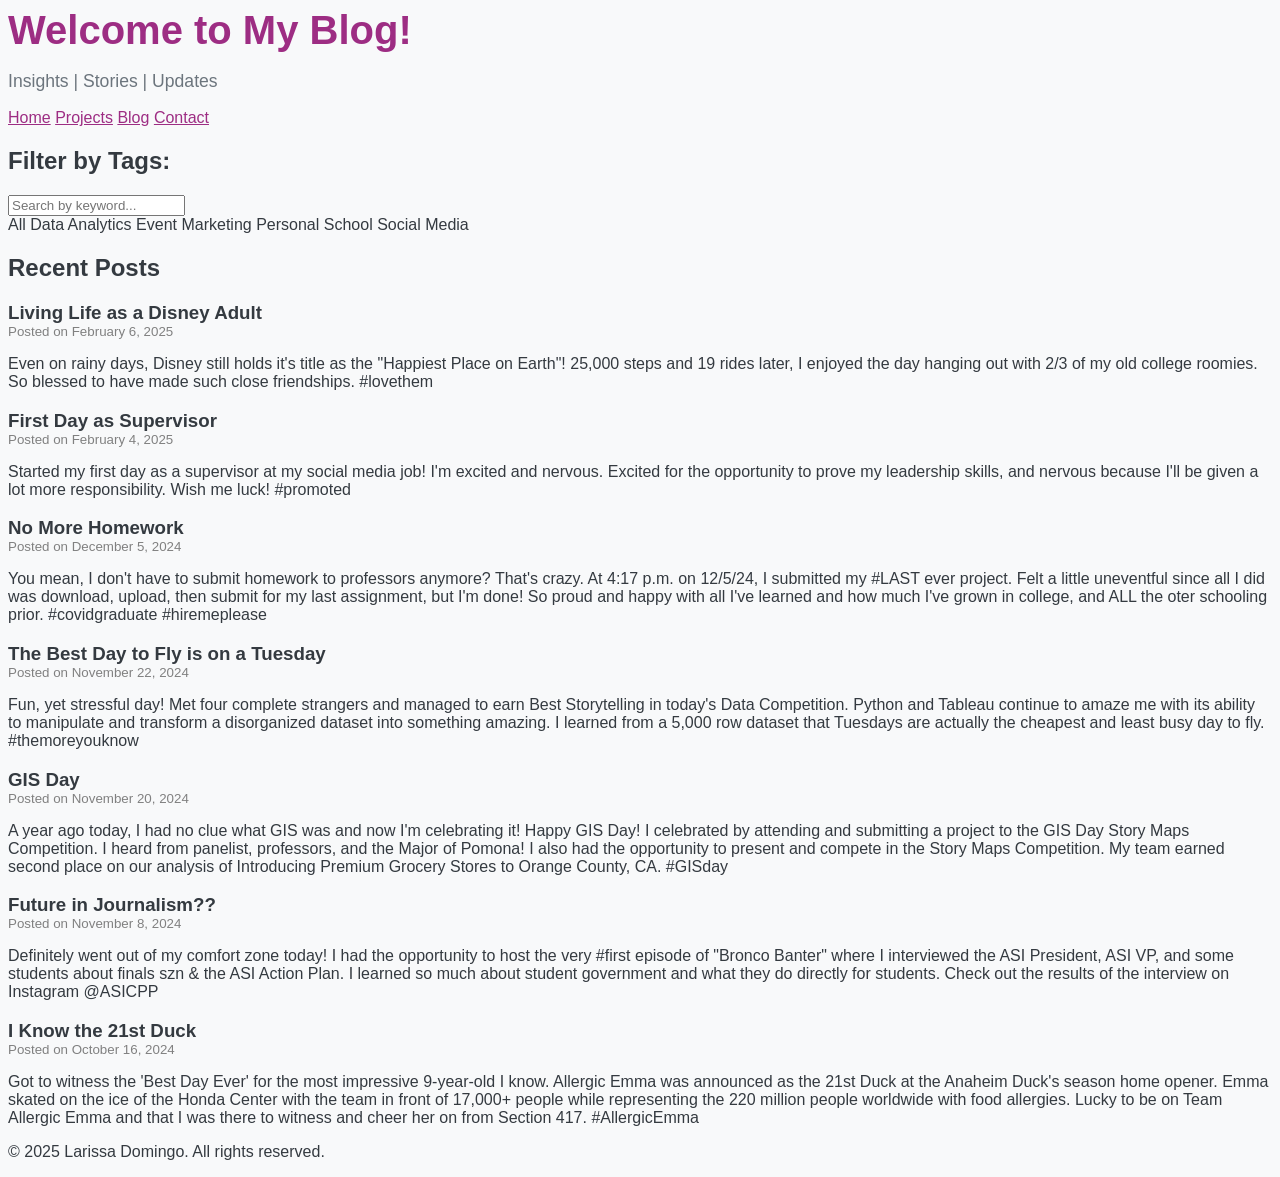
==== blog.html @ d2694ed8 "Create blog.html" ====
<!DOCTYPE html>
<html lang="en">
<head>
    <meta charset="UTF-8">
    <meta name="viewport" content="width=device-width, initial-scale=1.0">
    <title>Larissa Domingo's Blog</title>
    <link rel="stylesheet" href="styles.css">
    <script src="script.js"></script>
    <style>
        .highlight {
            background-color: #00acb57f;
        }
        #search {
            margin-bottom: 10px;
        }
    </style>
</head>
<body>
    <header>
        <h1>Welcome to My Blog!</h1>
        <p>Insights | Stories | Updates</p>
    </header>

    <nav>
        <a href="website.html">Home</a>
        <a href="website.html#projects">Projects</a>
        <a href="blog.html">Blog</a>
        <a href="website.html#contact">Contact</a>
    </nav>

    <section id="blog">
        <h2>Filter by Tags:</h2>
        <input type="text" id="search-input" onkeyup="searchPosts()" placeholder="Search by keyword...">
        <div class="tags">
            <span class="tag" onclick="showAllPosts()">All</span>
            <span class="tag" onclick="filterPosts('Data')">Data Analytics</span>
            <span class="tag" onclick="filterPosts('Event')">Event</span>
            <span class="tag" onclick="filterPosts('Marketing')">Marketing</span>
            <span class="tag" onclick="filterPosts('Personal')">Personal</span>
            <span class="tag" onclick="filterPosts('School')">School</span>
            <span class="tag" onclick="filterPosts('Social Media')">Social Media</span>
        </div>
        
        <h2 id="post-heading">Recent Posts</h2>

        <div class="post" data-tags="Personal">
            <h3 style="margin-bottom: 2px;">Living Life as a Disney Adult</h3>
            <small style="display: block; margin-top: -2px; color: gray;">Posted on February 6, 2025</small>
            <p>Even on rainy days, Disney still holds it's title as the "Happiest Place on Earth"! 25,000 steps and 19 rides later, I enjoyed the day hanging out with 2/3 of my old college roomies. So blessed to have made such close friendships. #lovethem</p>
        </div>

        <div class="post" data-tags="Marketing">
            <h3 style="margin-bottom: 2px;">First Day as Supervisor</h3>
            <small style="display: block; margin-top: -2px; color: gray;">Posted on February 4, 2025</small>
            <p>Started my first day as a supervisor at my social media job! I'm excited and nervous. Excited for the opportunity to prove my leadership skills, and nervous because I'll be given a lot more responsibility. Wish me luck! #promoted</p>
        </div>

        <div class="post" data-tags="Personal,School">
            <h3 style="margin-bottom: 2px;">No More Homework</h3>
            <small style="display: block; margin-top: -2px; color: gray;">Posted on December 5, 2024</small>
            <p>You mean, I don't have to submit homework to professors anymore? That's crazy. At 4:17 p.m. on 12/5/24, I submitted my #LAST ever project. Felt a little uneventful since all I did was download, upload, then submit for my last assignment, but I'm done! So proud and happy with all I've learned and how much I've grown in college, and ALL the oter schooling prior. #covidgraduate #hiremeplease</p>
        </div>

        <div class="post" data-tags="Data">
            <h3 style="margin-bottom: 2px;">The Best Day to Fly is on a Tuesday</h3>
            <small style="display: block; margin-top: -2px; color: gray;">Posted on November 22, 2024</small>
            <p>Fun, yet stressful day! Met four complete strangers and managed to earn Best Storytelling in today's Data Competition. Python and Tableau continue to amaze me with its ability to manipulate and transform a disorganized dataset into something amazing. I learned from a 5,000 row dataset that Tuesdays are actually the cheapest and least busy day to fly. #themoreyouknow</p>
        </div>

        <div class="post" data-tags="Data">
            <h3 style="margin-bottom: 2px;">GIS Day</h3>
            <small style="display: block; margin-top: -2px; color: gray;">Posted on November 20, 2024</small>
            <p>A year ago today, I had no clue what GIS was and now I'm celebrating it! Happy GIS Day! I celebrated by attending and submitting a project to the GIS Day Story Maps Competition. I heard from panelist, professors, and the Major of Pomona! I also had the opportunity to present and compete in the Story Maps Competition. My team earned second place on our analysis of Introducing Premium Grocery Stores to Orange County, CA. #GISday</p>
        </div>

        <div class="post" data-tags="Marketing,Social Media">
            <h3 style="margin-bottom: 2px;">Future in Journalism??</h3>
            <small style="display: block; margin-top: -2px; color: gray;">Posted on November 8, 2024</small>
            <p>Definitely went out of my comfort zone today! I had the opportunity to host the very #first episode of "Bronco Banter" where I interviewed the ASI President, ASI VP, and some students about finals szn & the ASI Action Plan. I learned so much about student government and what they do directly for students. Check out the results of the interview on Instagram @ASICPP</p>
        </div>

        <div class="post" data-tags="Event,Personal">
            <h3 style="margin-bottom: 2px;">I Know the 21st Duck</h3>
            <small style="display: block; margin-top: -2px; color: gray;">Posted on October 16, 2024</small>
            <p>Got to witness the 'Best Day Ever' for the most impressive 9-year-old I know. Allergic Emma was announced as the 21st Duck at the Anaheim Duck's season home opener. Emma skated on the ice of the Honda Center with the team in front of 17,000+ people while representing the 220 million people worldwide with food allergies. Lucky to be on Team Allergic Emma and that I was there to witness and cheer her on from Section 417. #AllergicEmma</p>
        </div>
<!--
        <div class="post" data-tags="School,Personal">
            <h3 style="margin-bottom: 2px;">A Decision That Could Affect the Rest of my Life</h3>
            <small style="display: block; margin-top: -2px; color: gray;">Posted on January 11, 2023</small>
            <p>From Undeclared. To Marketing. To CIS. I am offically double majoring in Marketing AND Computer Information Systems. </p>
        </div>
-->
    </section>

<!--
    <div id="pagination">
        <button id="prev-btn">← Previous</button>
        <button id="next-btn">Next →</button>
    </div>   
-->  

    <footer>
        <p>&copy; 2025 Larissa Domingo. All rights reserved.</p>
    </footer>
</body>
</html>
---- styles.css ----
body {
    font-family: 'Helvetica Neue', Helvetica, Arial, sans-serif;
    background-color: #f8f9fa;
    color: #343a40;
}

header {
    margin-bottom: 1rem;
}

header .profile-img {
    width: 150px;
    height: 150px;
    object-fit: cover;
    border: 4px solid #9d2d83;
}

header h1 {
    font-size: 2.5rem;
    margin: 0;
    color: #9d2d83;
    animation: fadeIn 1s ease-in-out;
}

header p {
    font-size: 1.1rem;
    color: #6c757d;
}

.nav-tabs .nav-link.active {
    background-color: #9d2d83;
    color: #fff;
    border-top-left-radius: 15px;
    border-top-right-radius: 15px;
}

.nav-tabs .nav-link {
    color: #9d2d83;
    border-top-left-radius: 15px;
    border-top-right-radius: 15px;
}

.tab-content {
    border-bottom-left-radius: 15px;
    border-bottom-right-radius: 15px;
}

.tab-content h2 {
    font-size: 1.75rem;
    border-bottom: 2px solid #9d2d83;
    padding-bottom: 0.5rem;
    margin-top: 0;
    color: #9d2d83;
}

.tab-content ul {
    list-style: none;
    padding-left: 0;
}

.tab-content ul li {
    margin: 1rem 0;
}

.tab-content ul li h3 {
    font-size: 1.25rem;
    margin: 0;
    color: #9d2d83;
}

.tab-content ul li p {
    margin: 0.25rem 0;
    color: #343a40;
}


a {
    color: #9d2d83;
}

a:hover {
    color: #b4237f;
}

@media (max-width: 768px) {
    header h1 {
        font-size: 2rem;
    }
    
    header p {
        font-size: 1rem;
    }
}

.profile-img {
    border: 5px solid #fff;
    box-shadow: 0 0 20px rgba(0, 0, 0, 0.3);
    transition: transform 0.3s ease-in-out;
}

.profile-img:hover {
    transform: scale(1.05);
}

.tab-pane {
    animation: fadeInUp 1s ease forwards;
    opacity: 0;
}

@keyframes fadeInUp {
    0% {
        opacity: 0;
        transform: translateY(20px);
    }
    100% {
        opacity: 1;
        transform: translateY(0);
    }
}
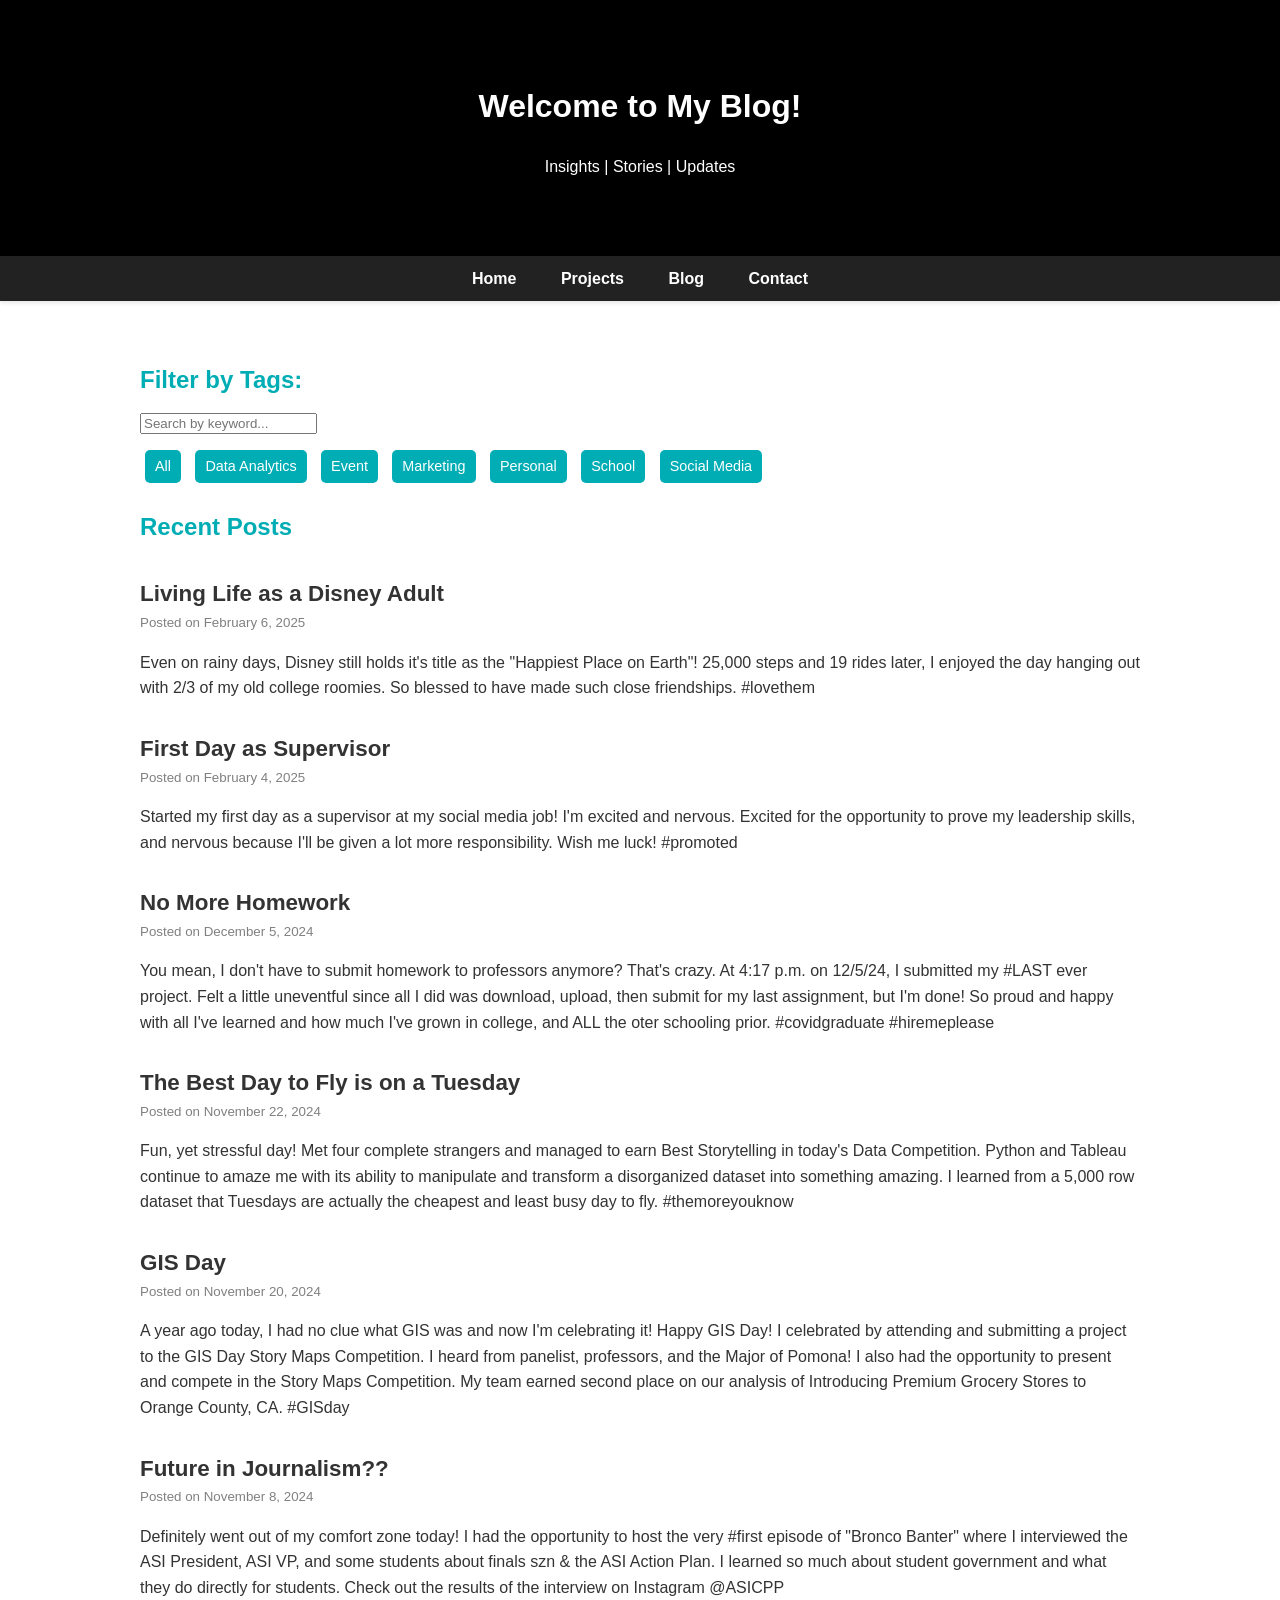
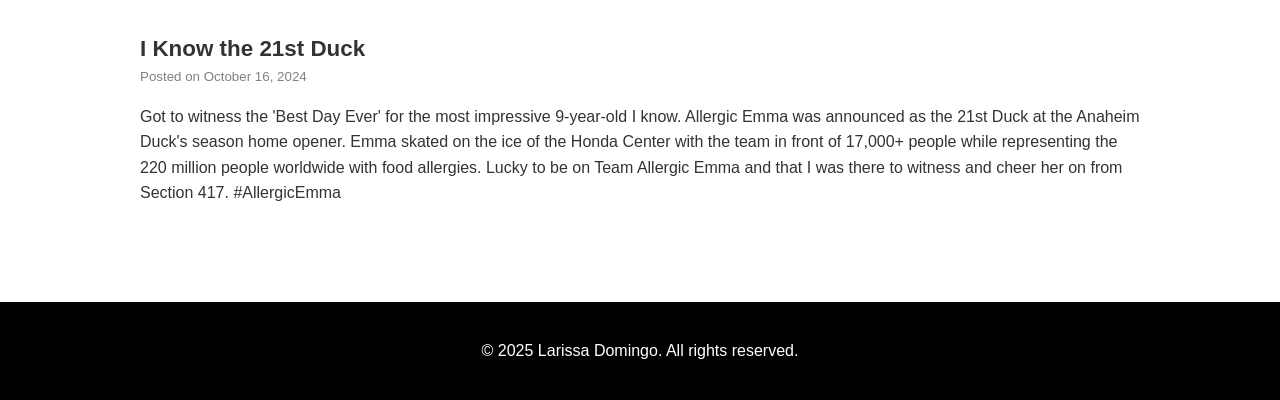
==== commit c4ff1a59: "Update blog.html" ====
--- a/blog.html
+++ b/blog.html
@@ -22,10 +22,10 @@
     </header>
 
     <nav>
-        <a href="website.html">Home</a>
-        <a href="website.html#projects">Projects</a>
+        <a href="index.html">Home</a>
+        <a href="index.html#projects">Projects</a>
         <a href="blog.html">Blog</a>
-        <a href="website.html#contact">Contact</a>
+        <a href="index.html#contact">Contact</a>
     </nav>
 
     <section id="blog">
--- a/styles.css
+++ b/styles.css
@@ -1,119 +1,239 @@
+/* General body and structure */
+html {
+    scroll-behavior: smooth;
+}
+
 body {
-    font-family: 'Helvetica Neue', Helvetica, Arial, sans-serif;
-    background-color: #f8f9fa;
-    color: #343a40;
+    font-family: 'Segoe UI', Tahoma, Geneva, Verdana, sans-serif;
+    margin: 0;
+    padding: 0;
+    background-color: #fff;
+    color: #333;
+    line-height: 1.6;
 }
 
 header {
-    margin-bottom: 1rem;
-}
-
-header .profile-img {
-    width: 150px;
-    height: 150px;
-    object-fit: cover;
-    border: 4px solid #9d2d83;
-}
-
-header h1 {
-    font-size: 2.5rem;
-    margin: 0;
-    color: #9d2d83;
-    animation: fadeIn 1s ease-in-out;
-}
-
-header p {
-    font-size: 1.1rem;
-    color: #6c757d;
-}
-
-.nav-tabs .nav-link.active {
-    background-color: #9d2d83;
-    color: #fff;
-    border-top-left-radius: 15px;
-    border-top-right-radius: 15px;
-}
-
-.nav-tabs .nav-link {
-    color: #9d2d83;
-    border-top-left-radius: 15px;
-    border-top-right-radius: 15px;
-}
-
-.tab-content {
-    border-bottom-left-radius: 15px;
-    border-bottom-right-radius: 15px;
-}
-
-.tab-content h2 {
-    font-size: 1.75rem;
-    border-bottom: 2px solid #9d2d83;
-    padding-bottom: 0.5rem;
-    margin-top: 0;
-    color: #9d2d83;
-}
-
-.tab-content ul {
-    list-style: none;
-    padding-left: 0;
-}
-
-.tab-content ul li {
-    margin: 1rem 0;
-}
-
-.tab-content ul li h3 {
-    font-size: 1.25rem;
-    margin: 0;
-    color: #9d2d83;
-}
-
-.tab-content ul li p {
-    margin: 0.25rem 0;
-    color: #343a40;
-}
-
+    background: #000;
+    color: #fff;
+    padding: 60px 20px;
+    text-align: center;
+}
+
+nav {
+    position: sticky;
+    top: 0;
+    background: #222;
+    padding: 10px 0;
+    text-align: center;
+    box-shadow: 0 2px 4px rgba(0,0,0,0.1);
+    z-index: 1000;
+}
+
+nav a {
+    color: #fff;
+    margin: 0 20px;
+    text-decoration: none;
+    font-weight: bold;
+    transition: color 0.3s ease;
+    pointer-events: auto;
+}
+
+nav a:hover {
+    color: #00adb5;
+}
+
+section {
+    padding: 40px 20px;
+    max-width: 1000px;
+    margin: auto;
+}
+
+.project {
+    background: #f9f9f9;
+    padding: 20px;
+    margin-bottom: 20px;
+    border-radius: 12px;
+    box-shadow: 0 4px 8px rgba(0,0,0,0.1);
+    transition: transform 0.3s ease;
+    cursor: pointer;
+    display: flex;
+    justify-content: space-between;
+    align-items: flex-start;
+    border: 1px solid #ccc;
+    padding: 15px;
+    background-color: #fff;
+    max-width: 800px;
+    margin: 20px auto;
+    box-shadow: 0 2px 8px rgba(0, 0, 0, 0.1);
+    flex-wrap: wrap; /* Ensure images and content wrap correctly */
+}
+
+.project:hover {
+    transform: translateY(-5px);
+}
+
+h2 {
+    color: #00adb5;
+    margin-bottom: 10px;
+}
+
+footer {
+    background: #000;
+    color: #fff;
+    text-align: center;
+    padding: 20px;
+    margin-top: 40px;
+}
 
 a {
-    color: #9d2d83;
+    color: #00adb5;
+    text-decoration: none;
 }
 
 a:hover {
-    color: #b4237f;
-}
-
-@media (max-width: 768px) {
-    header h1 {
-        font-size: 2rem;
+    text-decoration: underline;
+}
+
+/* Tag buttons styling */
+.tag-buttons {
+    text-align: center;
+    margin-bottom: 20px;
+}
+
+.tag-buttons button {
+    background: #00adb5;
+    color: #fff;
+    border: none;
+    padding: 12px 24px; /* Adjust button padding for better spacing */
+    margin: 8px; /* Space between buttons */
+    cursor: pointer;
+    font-weight: bold;
+    border-radius: 8px;
+    transition: background-color 0.3s ease, transform 0.2s ease;
+}
+
+.tag-buttons button:hover {
+    background: #007d7f;
+    transform: translateY(-2px); /* Slight hover effect for better interaction */
+}
+
+.tag-buttons button:active {
+    transform: translateY(1px); /* Button press effect */
+}
+
+/* Default display of all projects */
+.project {
+    display: block;
+}
+
+/* Filter visibility based on tag button clicks (JS should toggle these classes) */
+.project[data-category*="marketing"] {
+    display: none;
+}
+
+.project[data-category*="data"] {
+    display: none;
+}
+
+/* Responsive Media Queries */
+@media (max-width: 600px) {
+    nav a {
+        display: block;
+        margin: 10px 0;
     }
-    
-    header p {
-        font-size: 1rem;
+
+    .tag-buttons button {
+        padding: 10px 20px; /* Adjust button size for smaller screens */
     }
 }
 
-.profile-img {
-    border: 5px solid #fff;
-    box-shadow: 0 0 20px rgba(0, 0, 0, 0.3);
-    transition: transform 0.3s ease-in-out;
-}
-
-.profile-img:hover {
+/* skills */
+.skills-category {
+    margin-bottom: 20px;
+    background-color: #f9f9f9;
+    padding: 15px;
+    border-radius: 8px;
+    box-shadow: 0 2px 6px rgba(0, 0, 0, 0.1);
+}
+
+.skills-category p {
+    font-size: 1.1em;
+    margin: 10px 0;
+}
+
+.skills-category p strong {
+    color: #333;
+}
+
+h3 {
+    margin-top: 30px;
+    font-size: 1.4em;
+    color: #333;
+}
+
+/* Slideshow Container */
+.slideshow-container {
+    width: 100%;
+    max-width: 600px; /* Limit the size of the slideshow */
+    margin: 0 auto; /* Center the slideshow */
+    position: relative;
+    text-align: center; /* Center the content inside the container */
+}
+
+/* Slides */
+.mySlides {
+    display: none;
+    width: 100%; /* Make slides take the full width of the container */
+    height: 150px; /* Fixed height for each slide */
+    margin: 0 auto;
+    position: relative; /* Ensure images are properly aligned within each slide */
+}
+
+/* Image styling */
+.mySlides img {
+    width: 100%; /* Scale the image to fit the container's width */
+    height: auto; /* Keep the aspect ratio intact */
+    max-height: 150px; /* Ensure the image does not exceed the height of the container */
+    object-fit: cover; /* Ensure the image covers the container's area without stretching */
+    border-radius: 8px; /* Optional: Add rounded corners */
+    margin: 0 auto; /* Center the image horizontally */
+}
+
+/* Blog tags */
+.tags { margin-top: 10px; }
+        .tag { display: inline-block; background: #00adb5; color: #fff; padding: 5px 10px; border-radius: 5px; margin: 5px; cursor: pointer; font-size: 0.9em; }
+        .tag:hover { background: #007a87; }
+
+
+.highlight {
+        background-color: gray; }
+
+/* Blog Page Turn */
+#pagination {
+    display: flex;
+    justify-content: center;
+    gap: 10px;
+    margin-top: 20px;
+}
+
+#pagination button {
+    background-color: #00acb5;
+    color: white;
+    border: none;
+    padding: 10px 20px;
+    font-size: 16px;
+    font-weight: bold;
+    border-radius: 5px;
+    cursor: pointer;
+    transition: background 0.3s ease, transform 0.2s ease;
+    box-shadow: 2px 2px 5px rgba(0, 0, 0, 0.2);
+}
+
+#pagination button:hover {
+    background-color: #008a90;
     transform: scale(1.05);
 }
 
-.tab-pane {
-    animation: fadeInUp 1s ease forwards;
-    opacity: 0;
-}
-
-@keyframes fadeInUp {
-    0% {
-        opacity: 0;
-        transform: translateY(20px);
-    }
-    100% {
-        opacity: 1;
-        transform: translateY(0);
-    }
-}+#pagination button:active {
+    transform: scale(0.95);
+}
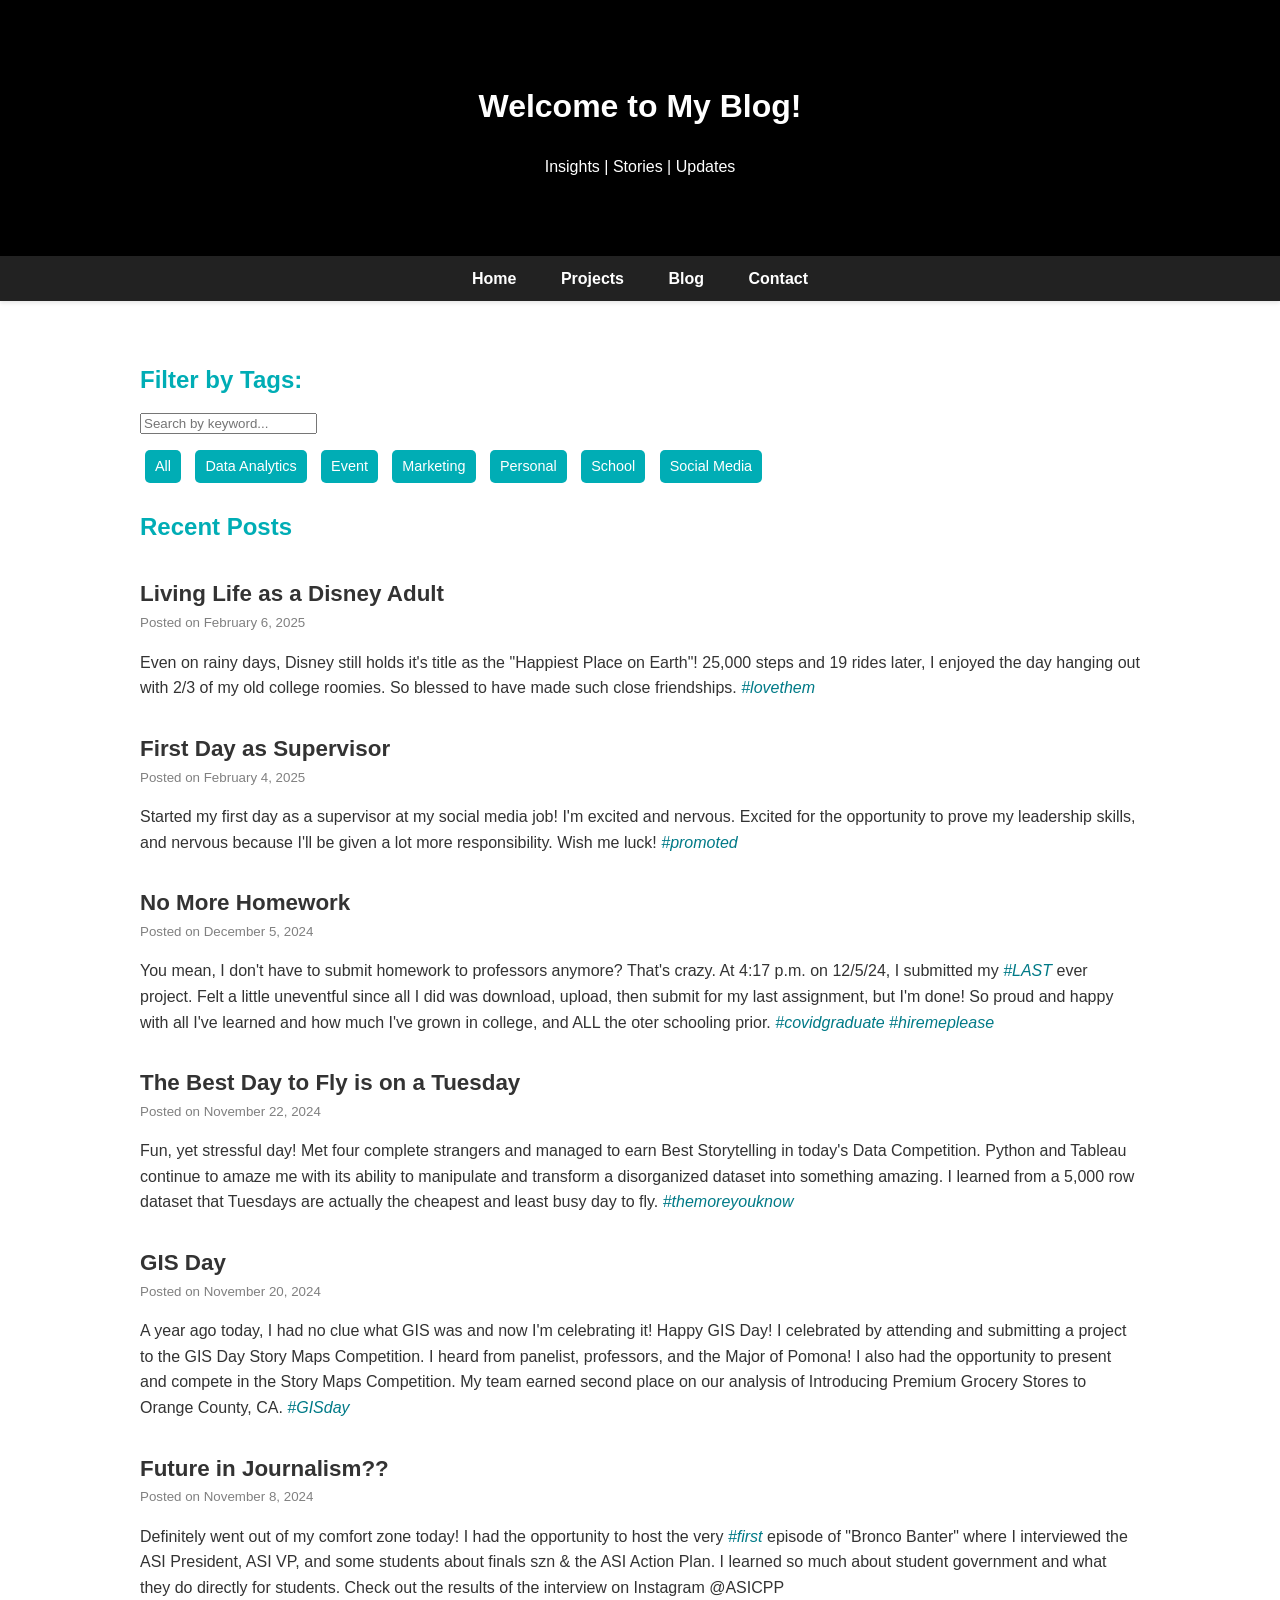
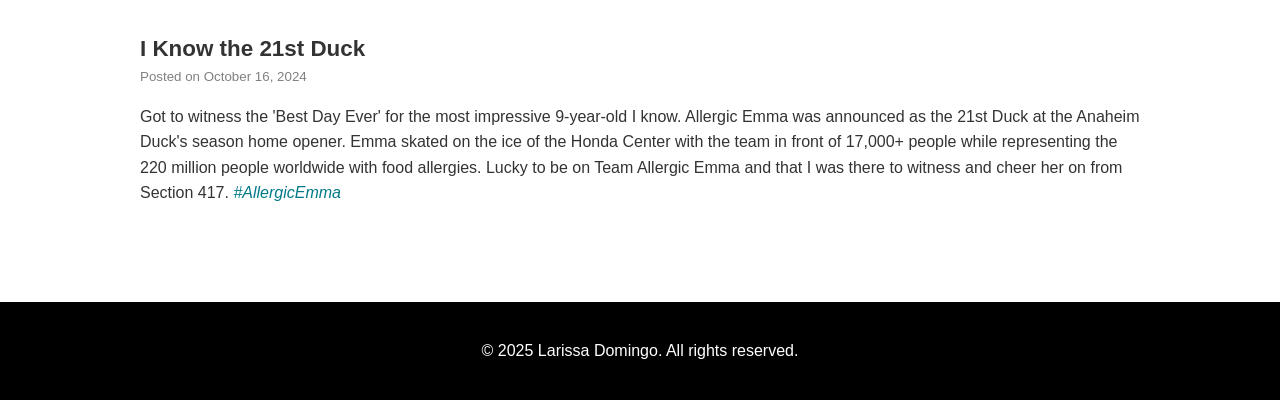
==== commit 562db3f6: "Update blog.html" ====
--- a/blog.html
+++ b/blog.html
@@ -12,6 +12,12 @@
         }
         #search {
             margin-bottom: 10px;
+        }
+
+        /* CSS for hashtag styling */
+        .hashtag {
+            color: #007a87; /* Choose the color you want */
+            font-style: italic;
         }
     </style>
 </head>
@@ -103,5 +109,22 @@
     <footer>
         <p>&copy; 2025 Larissa Domingo. All rights reserved.</p>
     </footer>
+
+    <script>
+        // JavaScript to target and color hashtags
+        function highlightHashtags() {
+            const posts = document.querySelectorAll('.post p'); // Target all paragraphs within posts
+
+            posts.forEach(post => {
+                // Replace hashtags with a span and add the 'hashtag' class
+                post.innerHTML = post.innerHTML.replace(/#\w+/g, (match) => {
+                    return `<span class="hashtag">${match}</span>`; // Wrap hashtags with <span> and apply the 'hashtag' class
+                });
+            });
+        }
+
+        // Call the function to apply the changes
+        highlightHashtags();
+    </script>
 </body>
 </html>
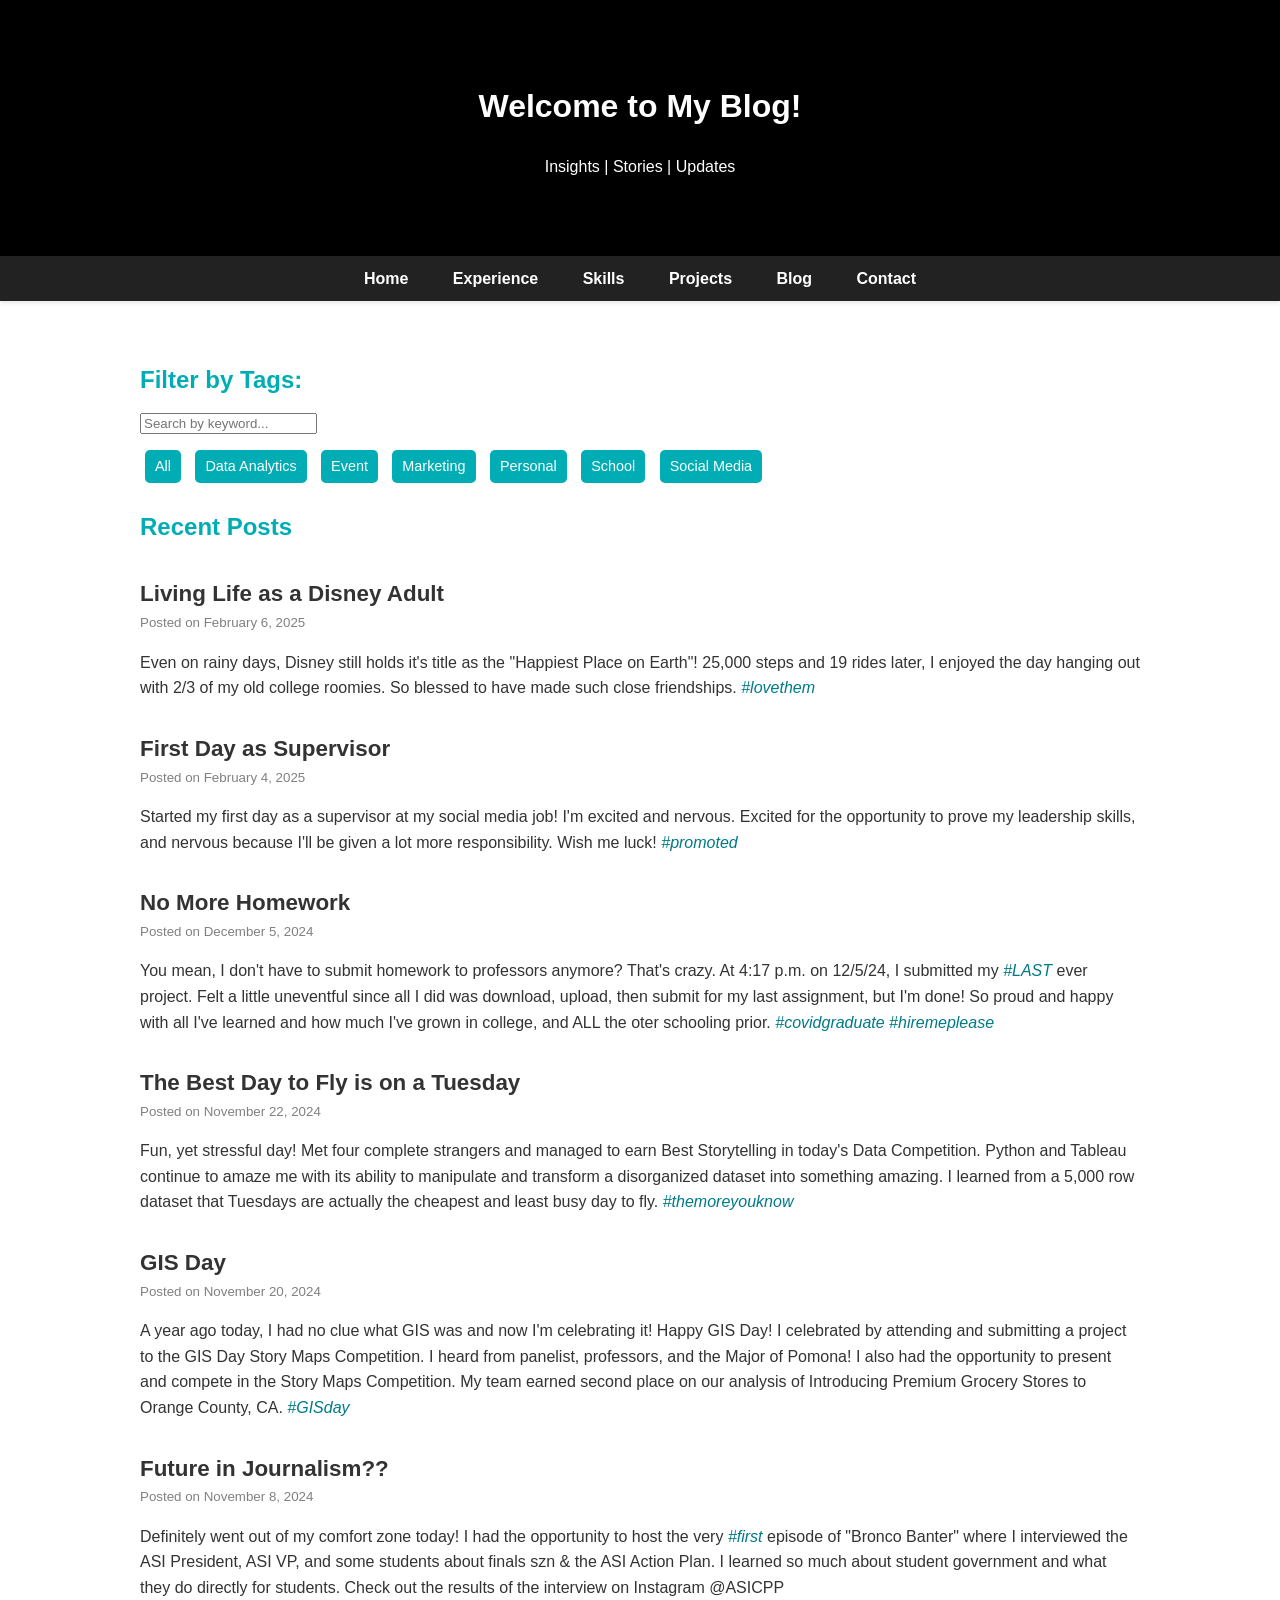
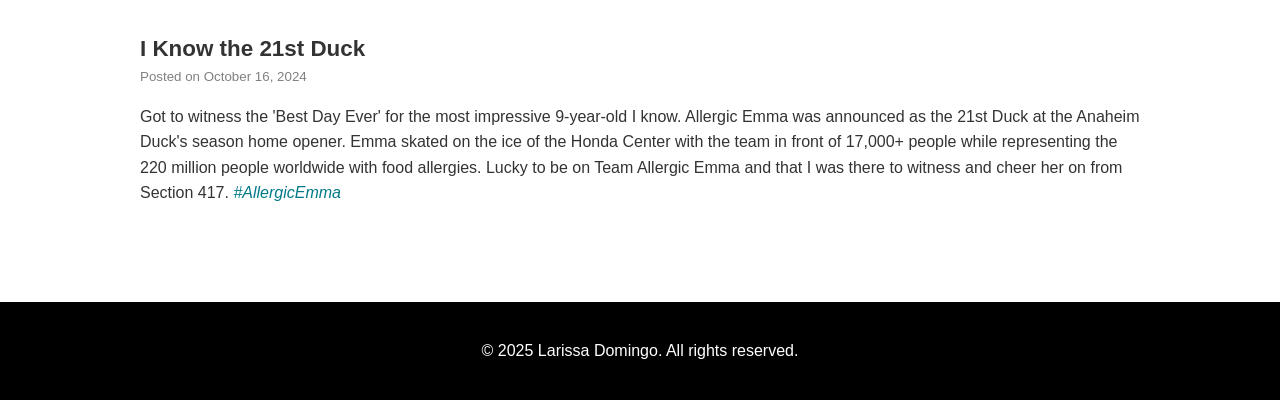
==== commit c9cc91b1: "Update blog.html" ====
--- a/blog.html
+++ b/blog.html
@@ -29,6 +29,8 @@
 
     <nav>
         <a href="index.html">Home</a>
+        <a href="index.html#experience">Experience</a>
+        <a href="index.html#skills">Skills</a>
         <a href="index.html#projects">Projects</a>
         <a href="blog.html">Blog</a>
         <a href="index.html#contact">Contact</a>
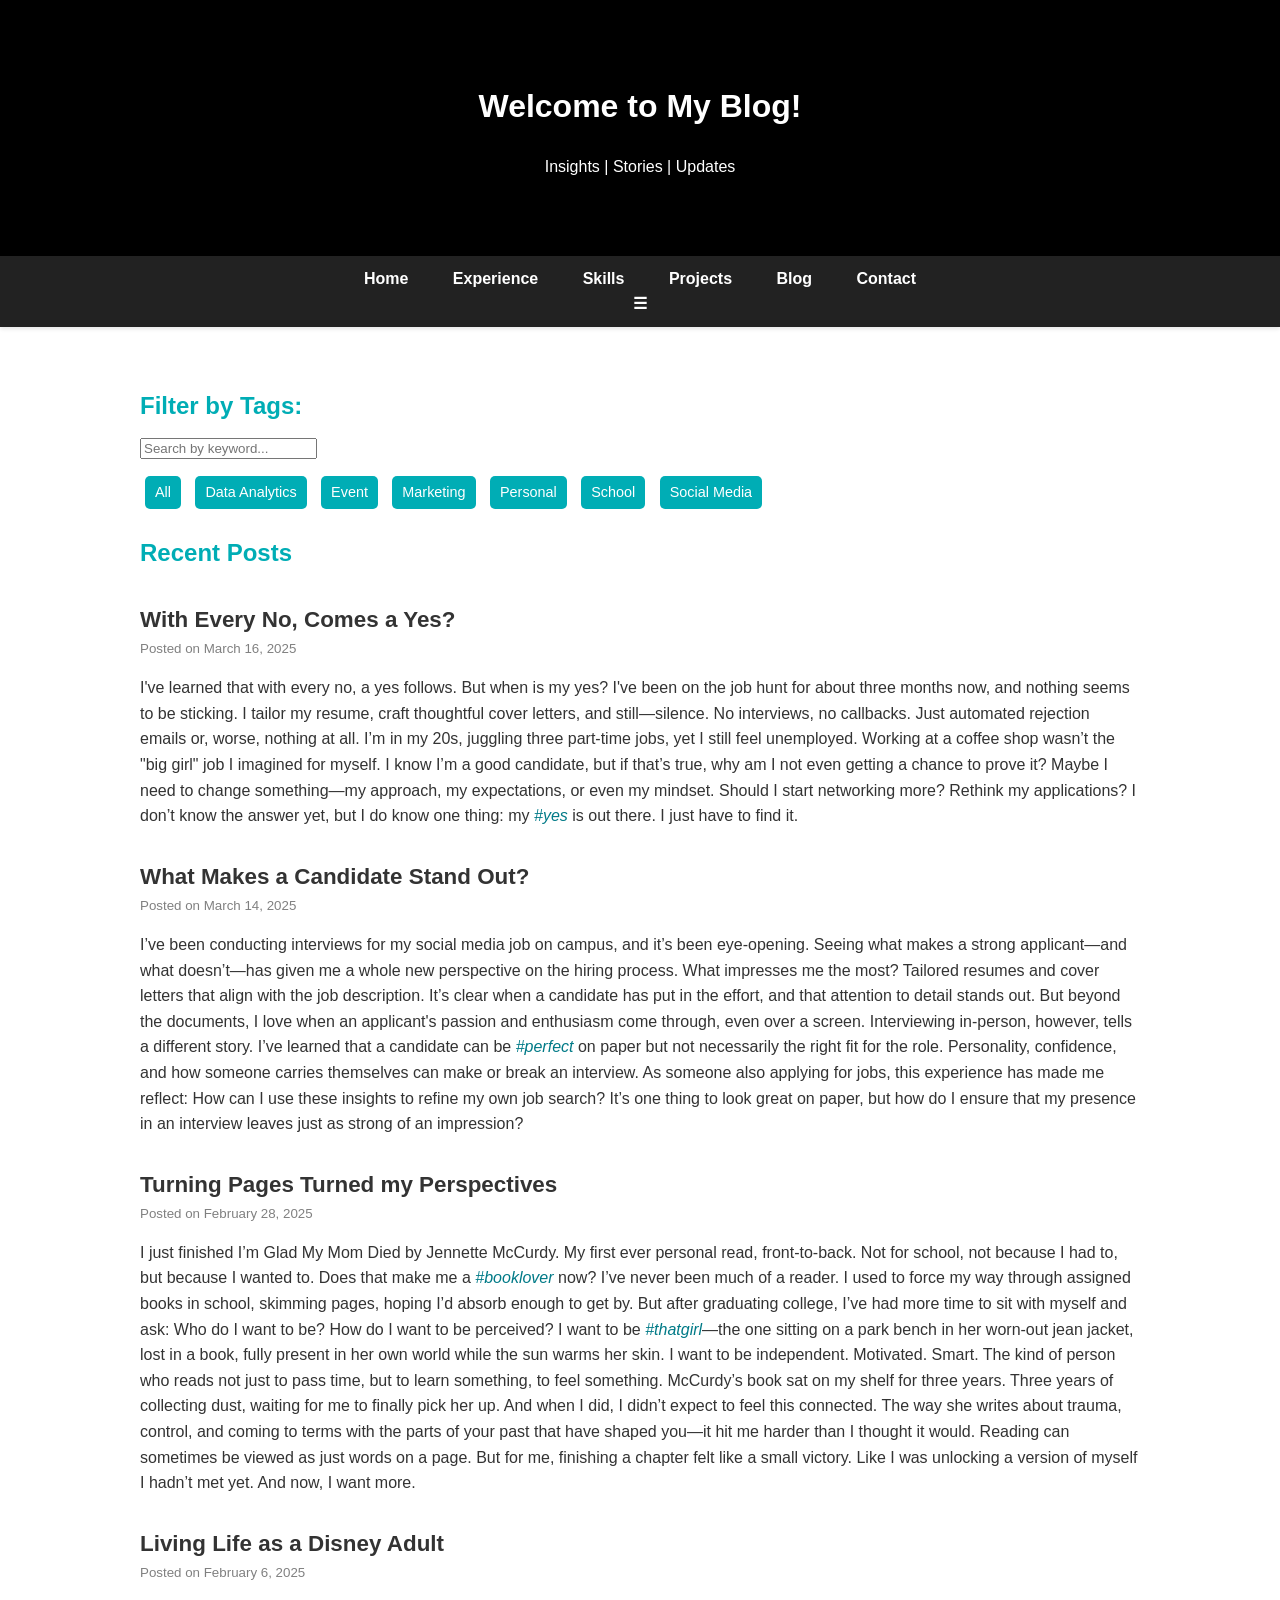
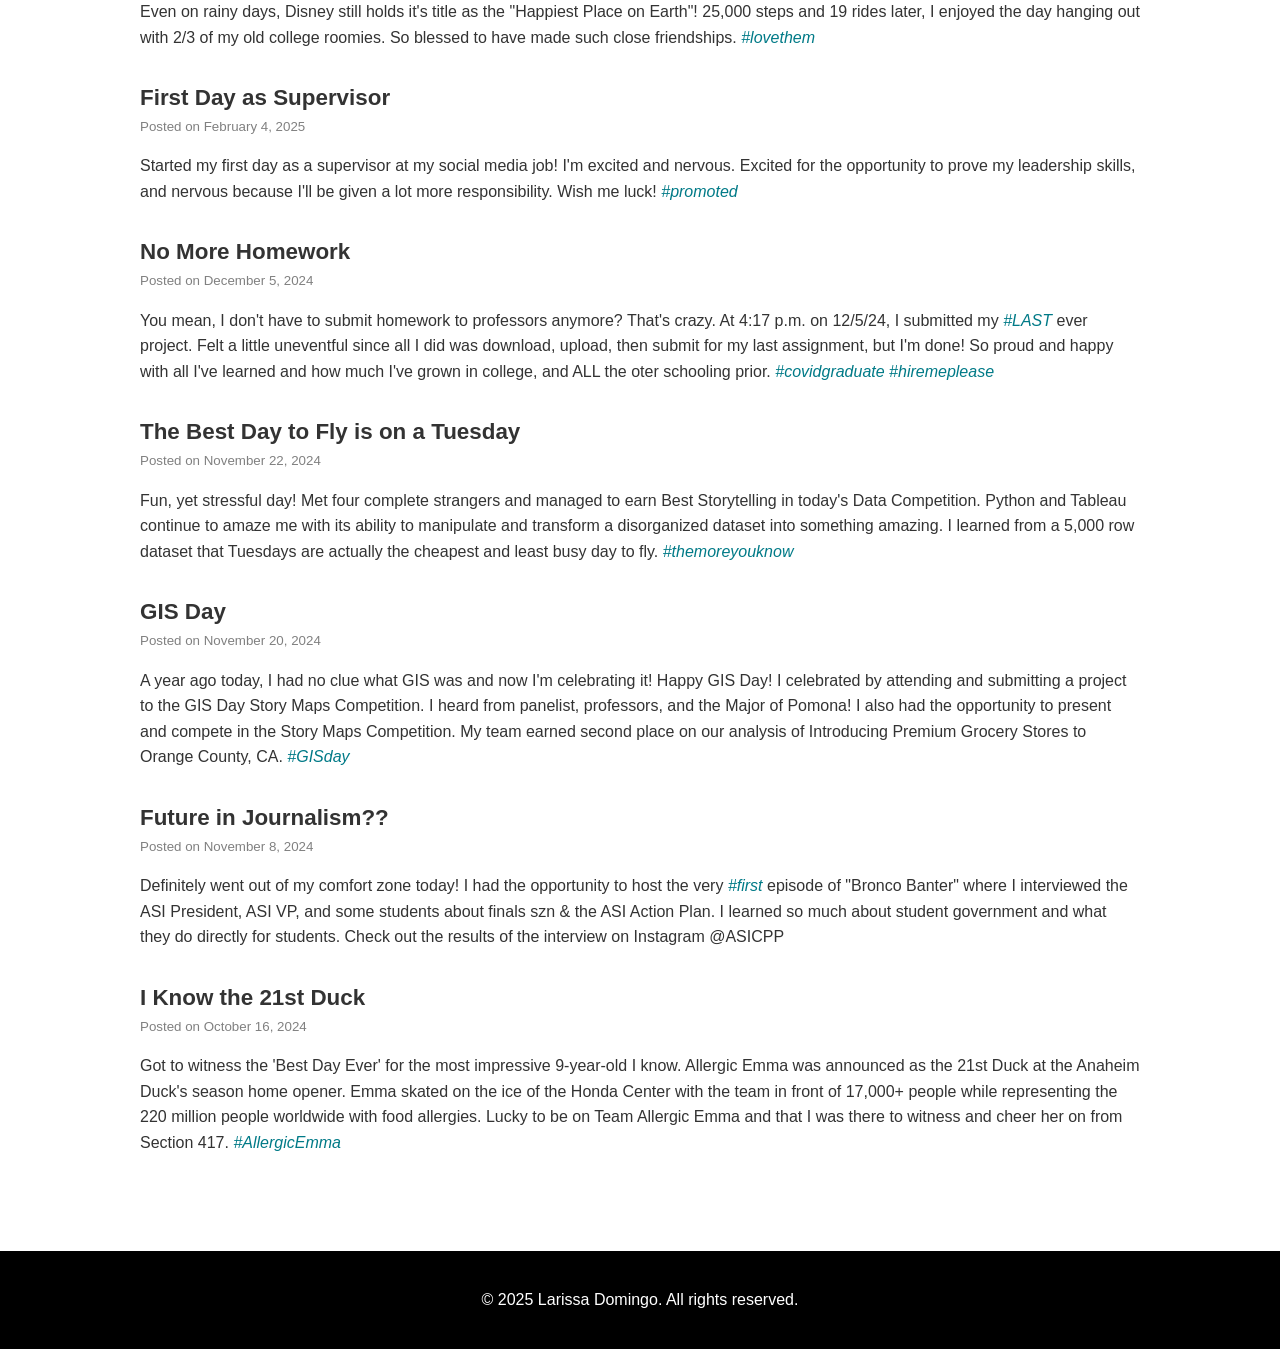
==== commit 7d85df5d: "Update blog.html" ====
--- a/blog.html
+++ b/blog.html
@@ -5,7 +5,7 @@
     <meta name="viewport" content="width=device-width, initial-scale=1.0">
     <title>Larissa Domingo's Blog</title>
     <link rel="stylesheet" href="styles.css">
-    <script src="script.js"></script>
+    <script src="script.js" defer></script>
     <style>
         .highlight {
             background-color: #00acb57f;
@@ -27,14 +27,18 @@
         <p>Insights | Stories | Updates</p>
     </header>
 
-    <nav>
-        <a href="index.html">Home</a>
-        <a href="index.html#experience">Experience</a>
-        <a href="index.html#skills">Skills</a>
-        <a href="index.html#projects">Projects</a>
-        <a href="blog.html">Blog</a>
-        <a href="index.html#contact">Contact</a>
-    </nav>
+    <nav class="topnav">
+        <div id="myLinks">
+            <a href="index.html" class="active">Home</a>
+            <a href="index.html#experience">Experience</a>
+            <a href="index.html#skills">Skills</a>
+            <a href="index.html#projects">Projects</a>
+            <a href="blog.html">Blog</a>
+            <a href="index.html#contact">Contact</a>
+        </div>
+        <a href="javascript:void(0);" class="icon" onclick="toggleMenu()">&#9776;</a> <!-- Hamburger icon -->
+    </nav>    
+    
 
     <section id="blog">
         <h2>Filter by Tags:</h2>
@@ -51,6 +55,44 @@
         
         <h2 id="post-heading">Recent Posts</h2>
 
+        <div class="post" data-tags="Personal">
+            <h3 style="margin-bottom: 2px;">With Every No, Comes a Yes?</h3>
+            <small style="display: block; margin-top: -2px; color: gray;">Posted on March 16, 2025</small>
+            <p>I've learned that with every no, a yes follows. But when is my yes?
+
+                I've been on the job hunt for about three months now, and nothing seems to be sticking. I tailor my resume, craft thoughtful cover letters, and still—silence. No interviews, no callbacks. Just automated rejection emails or, worse, nothing at all.
+                
+                I’m in my 20s, juggling three part-time jobs, yet I still feel unemployed. Working at a coffee shop wasn’t the "big girl" job I imagined for myself. I know I’m a good candidate, but if that’s true, why am I not even getting a chance to prove it?
+                
+                Maybe I need to change something—my approach, my expectations, or even my mindset. Should I start networking more? Rethink my applications? I don’t know the answer yet, but I do know one thing: my #yes is out there. I just have to find it.</p>
+        </div>
+
+        <div class="post" data-tags="Personal, Social Media">
+            <h3 style="margin-bottom: 2px;">What Makes a Candidate Stand Out?</h3>
+            <small style="display: block; margin-top: -2px; color: gray;">Posted on March 14, 2025</small>
+            <p>I’ve been conducting interviews for my social media job on campus, and it’s been eye-opening. Seeing what makes a strong applicant—and what doesn’t—has given me a whole new perspective on the hiring process.
+
+                What impresses me the most? Tailored resumes and cover letters that align with the job description. It’s clear when a candidate has put in the effort, and that attention to detail stands out. But beyond the documents, I love when an applicant's passion and enthusiasm come through, even over a screen.
+                
+                Interviewing in-person, however, tells a different story. I’ve learned that a candidate can be #perfect on paper but not necessarily the right fit for the role. Personality, confidence, and how someone carries themselves can make or break an interview.
+                
+                As someone also applying for jobs, this experience has made me reflect: How can I use these insights to refine my own job search? It’s one thing to look great on paper, but how do I ensure that my presence in an interview leaves just as strong of an impression?</p>
+        </div>
+
+        <div class="post" data-tags="Personal, School">
+            <h3 style="margin-bottom: 2px;">Turning Pages Turned my Perspectives</h3>
+            <small style="display: block; margin-top: -2px; color: gray;">Posted on February 28, 2025</small>
+            <p>I just finished I’m Glad My Mom Died by Jennette McCurdy. My first ever personal read, front-to-back. Not for school, not because I had to, but because I wanted to. Does that make me a #booklover now?
+
+                I’ve never been much of a reader. I used to force my way through assigned books in school, skimming pages, hoping I’d absorb enough to get by. But after graduating college, I’ve had more time to sit with myself and ask: Who do I want to be? How do I want to be perceived?
+                
+                I want to be #thatgirl—the one sitting on a park bench in her worn-out jean jacket, lost in a book, fully present in her own world while the sun warms her skin. I want to be independent. Motivated. Smart. The kind of person who reads not just to pass time, but to learn something, to feel something.
+                
+                McCurdy’s book sat on my shelf for three years. Three years of collecting dust, waiting for me to finally pick her up. And when I did, I didn’t expect to feel this connected. The way she writes about trauma, control, and coming to terms with the parts of your past that have shaped you—it hit me harder than I thought it would.
+                
+                Reading can sometimes be viewed as just words on a page. But for me, finishing a chapter felt like a small victory. Like I was unlocking a version of myself I hadn’t met yet. And now, I want more.</p>
+        </div>
+        
         <div class="post" data-tags="Personal">
             <h3 style="margin-bottom: 2px;">Living Life as a Disney Adult</h3>
             <small style="display: block; margin-top: -2px; color: gray;">Posted on February 6, 2025</small>
@@ -113,6 +155,16 @@
     </footer>
 
     <script>
+        // JavaScript to toggle the menu visibility on small screens
+        function toggleMenu() {
+            var links = document.getElementById("myLinks");
+            if (links.style.display === "block") {
+                links.style.display = "none";
+            } else {
+                links.style.display = "block";
+            }
+        }
+
         // JavaScript to target and color hashtags
         function highlightHashtags() {
             const posts = document.querySelectorAll('.post p'); // Target all paragraphs within posts
@@ -120,13 +172,13 @@
             posts.forEach(post => {
                 // Replace hashtags with a span and add the 'hashtag' class
                 post.innerHTML = post.innerHTML.replace(/#\w+/g, (match) => {
-                    return `<span class="hashtag">${match}</span>`; // Wrap hashtags with <span> and apply the 'hashtag' class
+                    return `<span class="hashtag">${match}</span>`;
                 });
             });
         }
 
-        // Call the function to apply the changes
-        highlightHashtags();
+        // Call the highlightHashtags function when the page loads
+        window.onload = highlightHashtags;
     </script>
 </body>
 </html>
--- a/styles.css
+++ b/styles.css
@@ -237,3 +237,58 @@
 #pagination button:active {
     transform: scale(0.95);
 }
+
+/*hamburger toggle*/
+.nav-container {
+    display: flex;
+    justify-content: space-between;
+    align-items: center;
+    padding: 10px 20px;
+    background: #222;
+}
+
+.nav-links {
+    display: flex;
+    gap: 20px;
+}
+
+.nav-links a {
+    color: white;
+    text-decoration: none;
+}
+
+/* Mobile Styling */
+.menu-toggle {
+    display: none; /* Hidden by default */
+    background: none;
+    border: none;
+    font-size: 24px;
+    color: white;
+    cursor: pointer;
+}
+
+@media (max-width: 768px) {
+    .menu-toggle {
+        display: block; /* Show toggle button */
+    }
+
+    .nav-links {
+        display: none; /* Hide menu */
+        flex-direction: column;
+        position: absolute;
+        top: 50px;
+        right: 0;
+        background: #222;
+        width: 100%;
+        text-align: center;
+    }
+
+    .nav-links a {
+        display: block;
+        padding: 10px;
+    }
+
+    .nav-links.active {
+        display: flex; /* Show when active */
+    }
+}
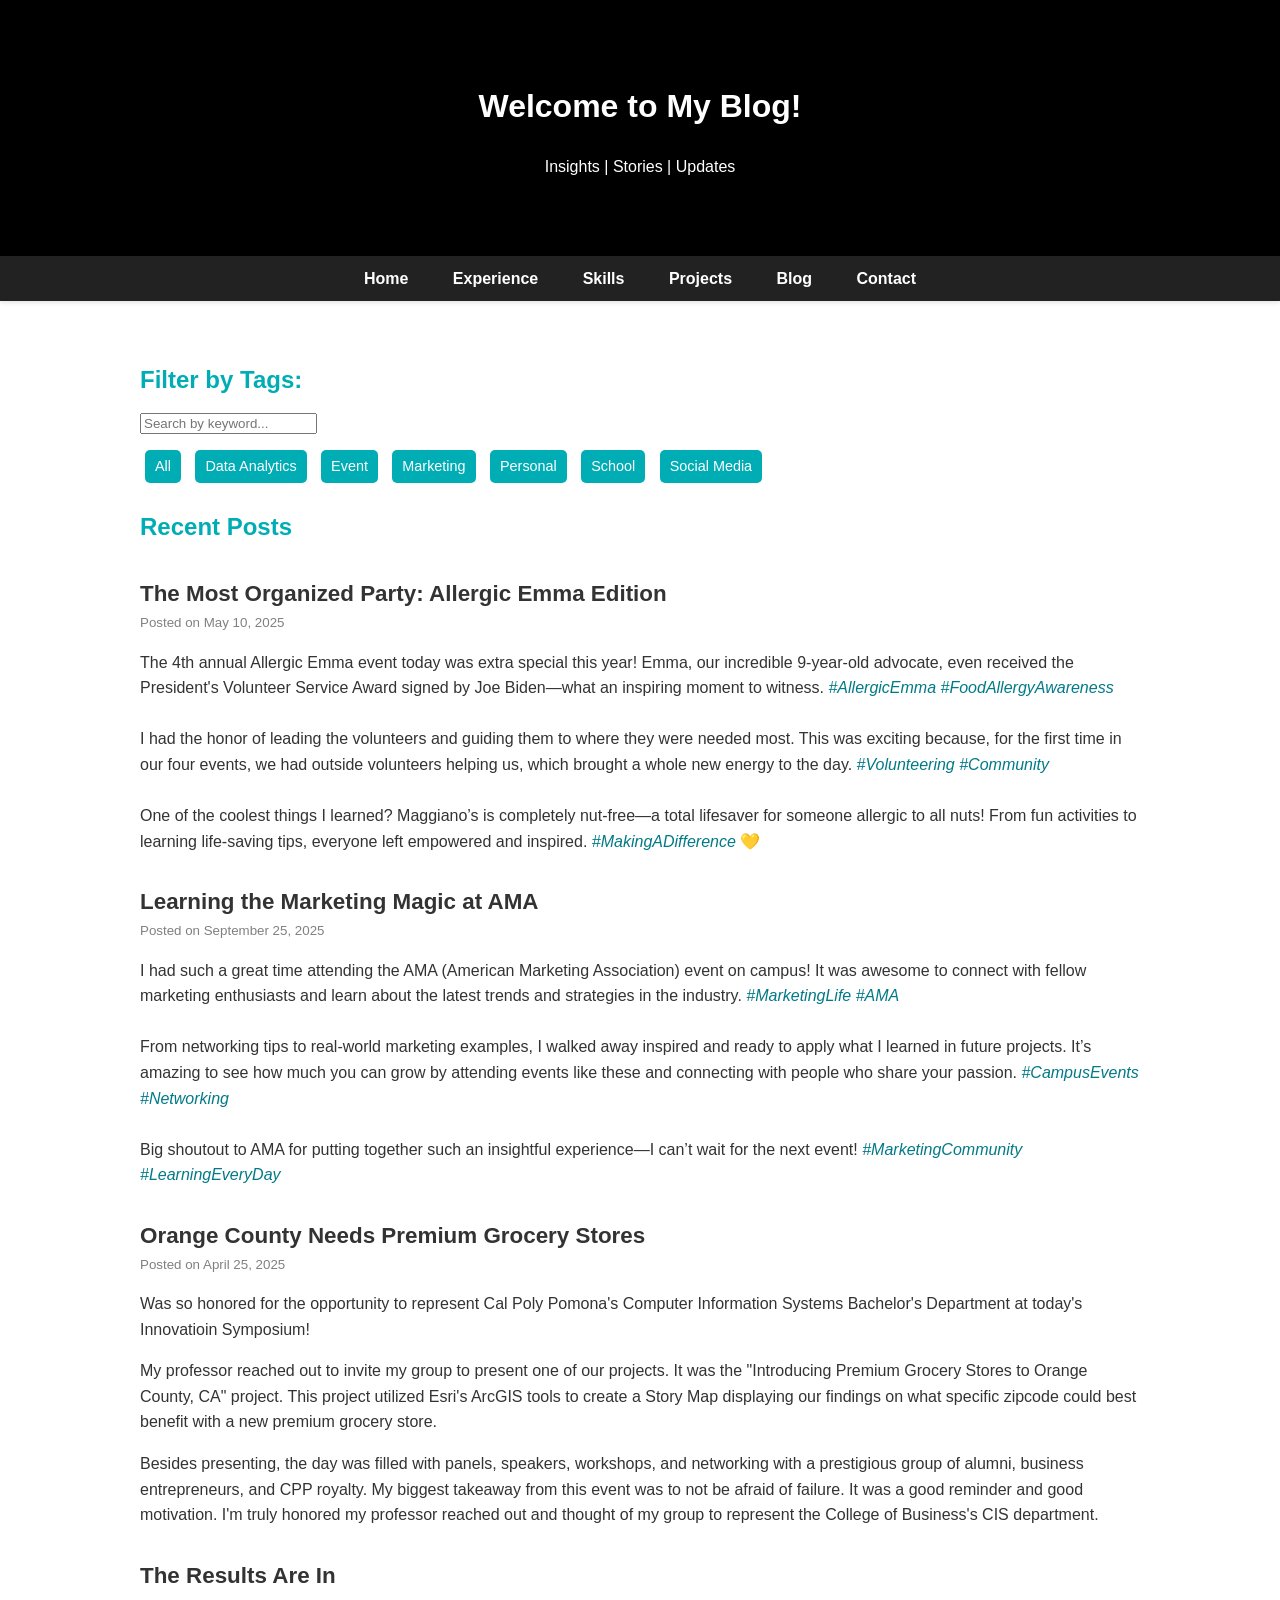
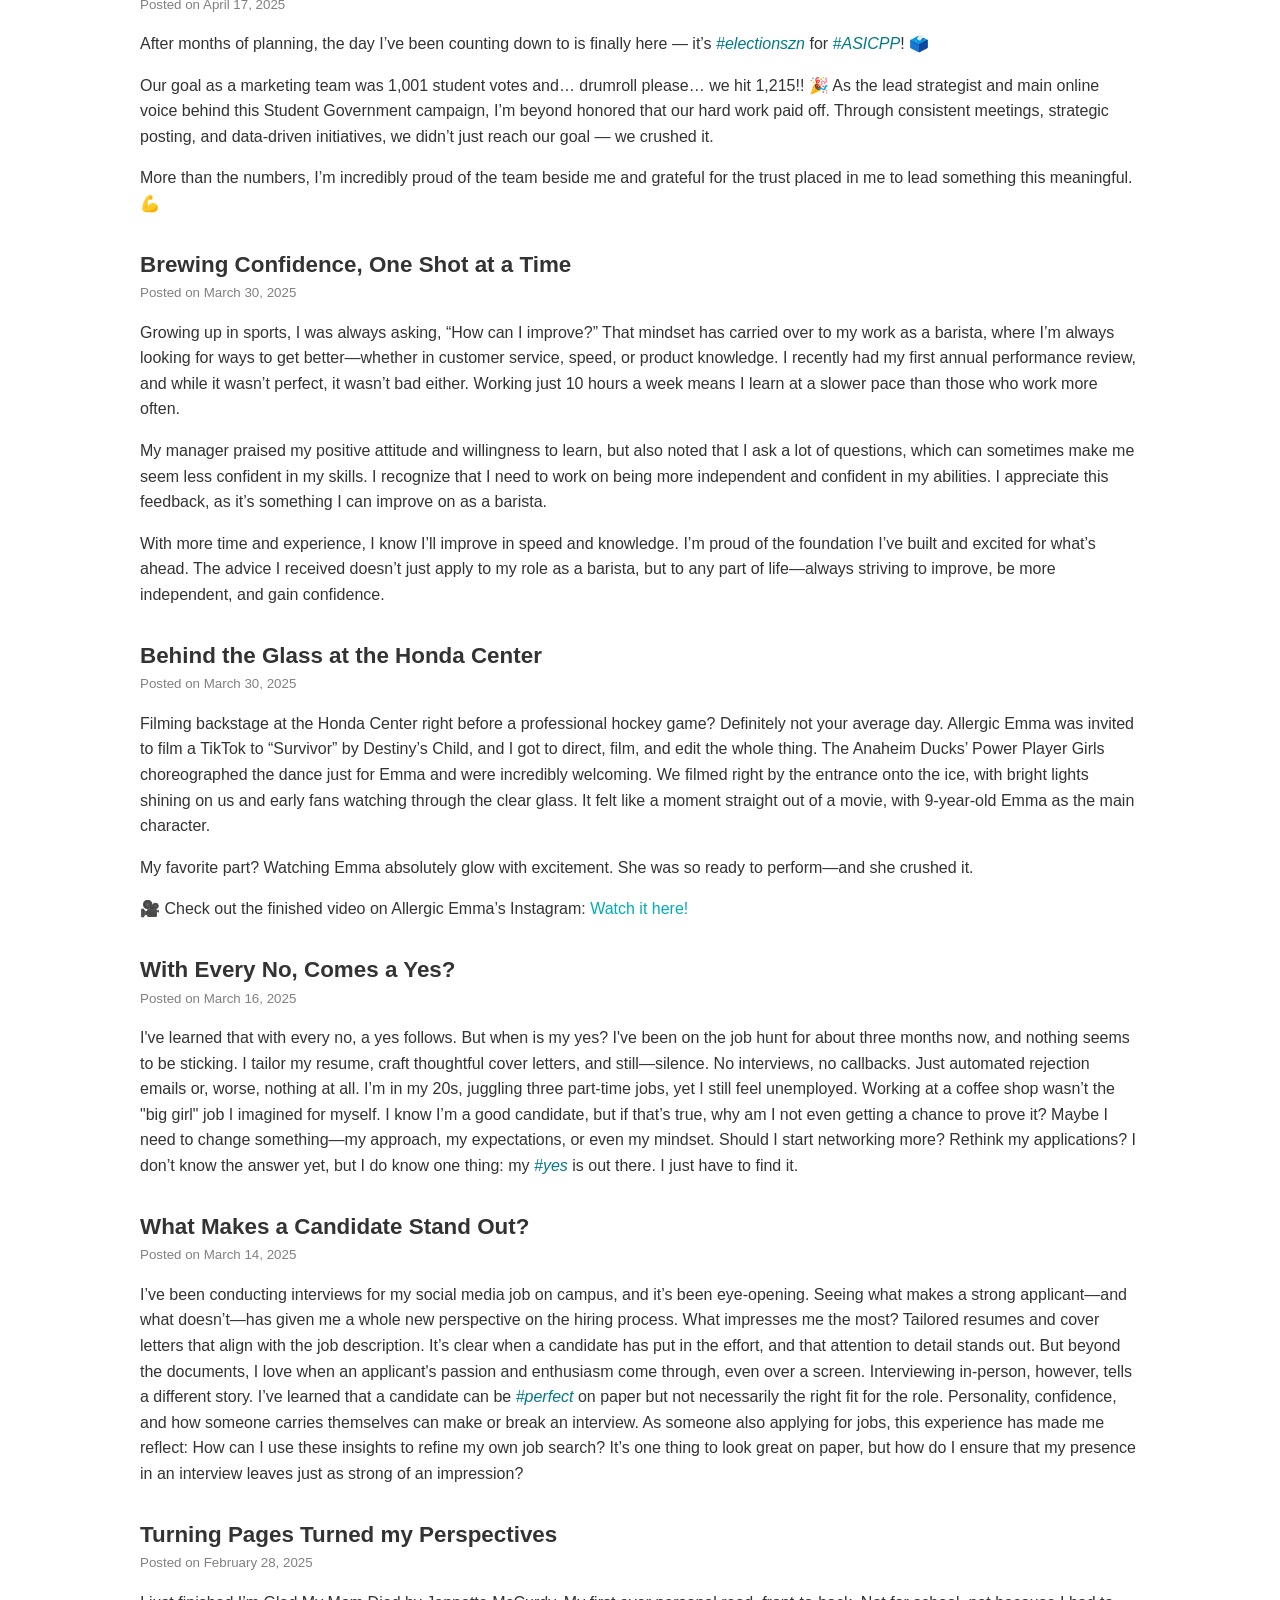
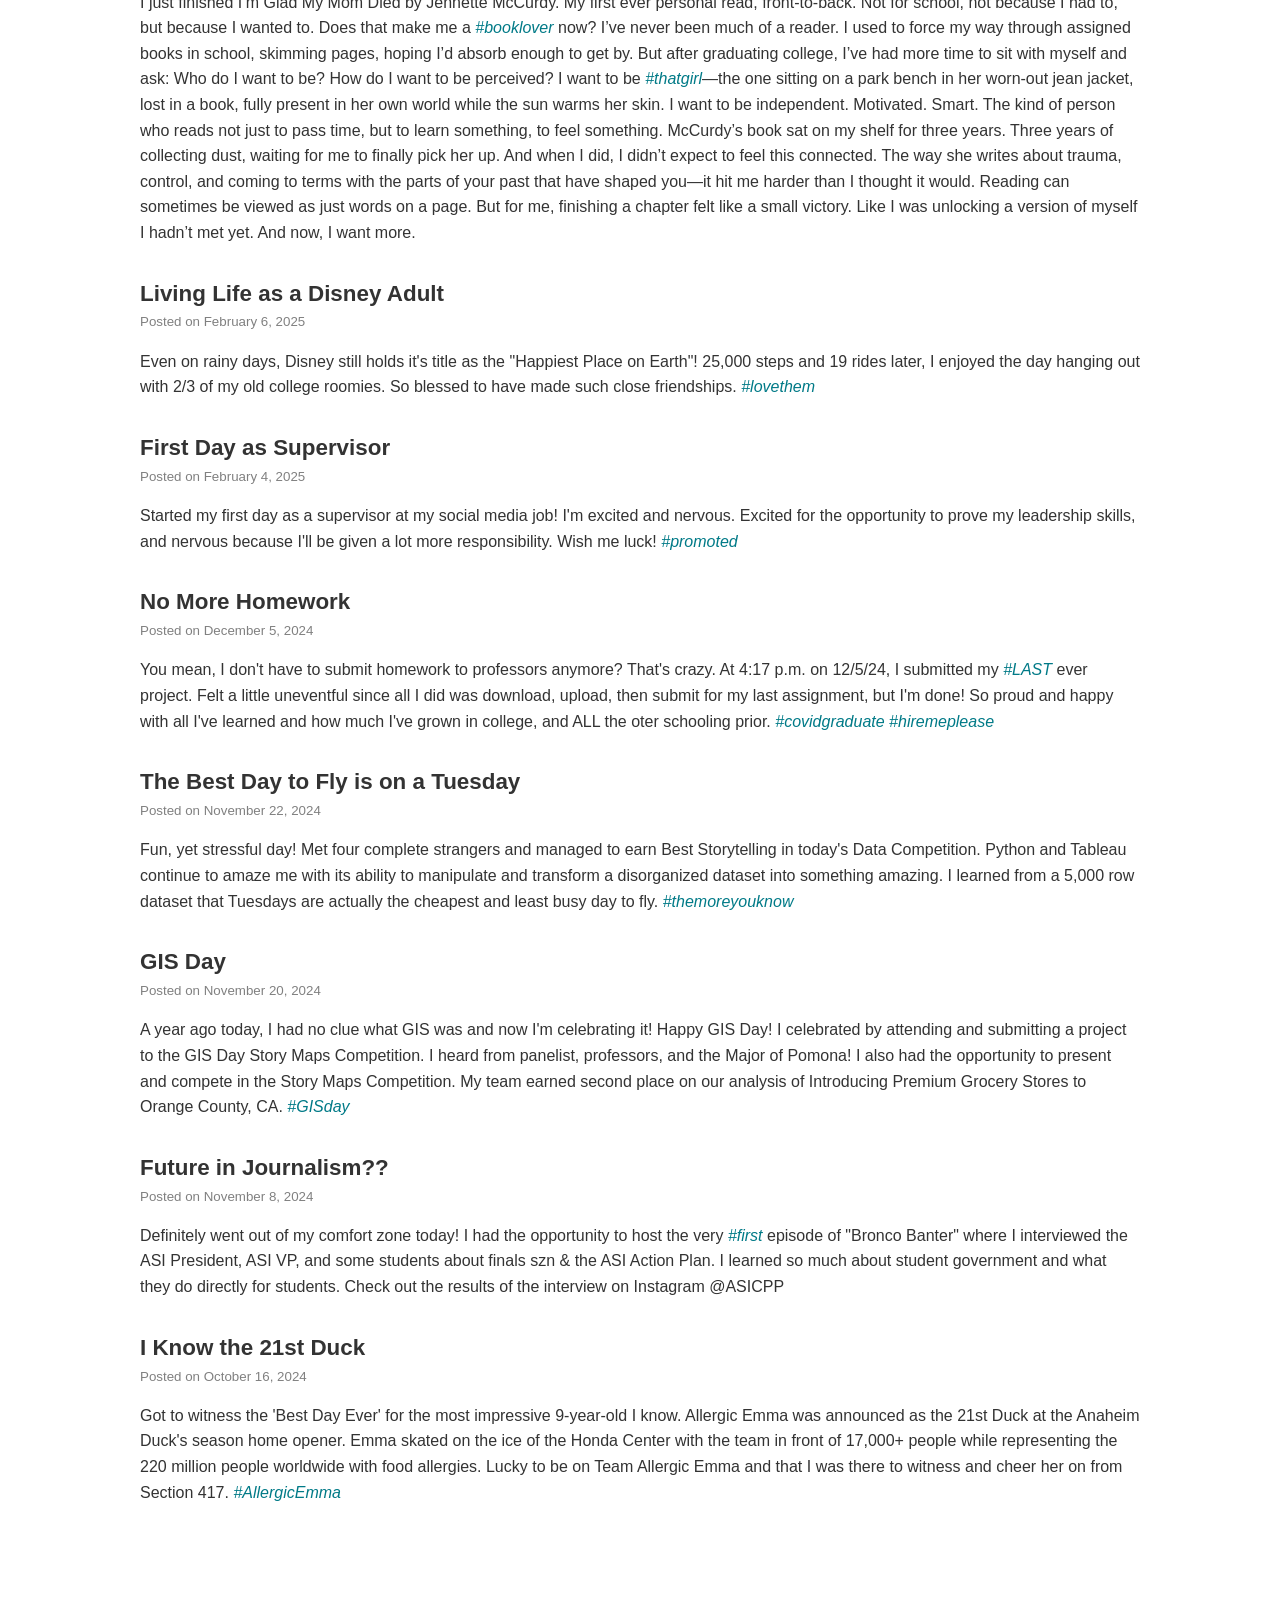
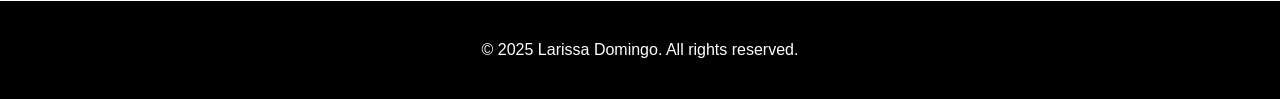
==== commit c8d98c63: "Update blog.html" ====
--- a/blog.html
+++ b/blog.html
@@ -55,6 +55,74 @@
         
         <h2 id="post-heading">Recent Posts</h2>
 
+        <div class="post" data-tags="Data">
+            <h3 style="margin-bottom: 2px;">The Most Organized Party: Allergic Emma Edition</h3>
+            <small style="display: block; margin-top: -2px; color: gray;">Posted on May 10, 2025</small>
+            <p>
+                The 4th annual Allergic Emma event today was extra special this year! Emma, our incredible 9-year-old advocate, even received the President's Volunteer Service Award signed by Joe Biden—what an inspiring moment to witness. #AllergicEmma #FoodAllergyAwareness<br><br>
+                I had the honor of leading the volunteers and guiding them to where they were needed most. This was exciting because, for the first time in our four events, we had outside volunteers helping us, which brought a whole new energy to the day. #Volunteering #Community<br><br>
+                One of the coolest things I learned? Maggiano’s is completely nut-free—a total lifesaver for someone allergic to all nuts! From fun activities to learning life-saving tips, everyone left empowered and inspired. #MakingADifference 💛
+            </p>        
+        </div>
+        
+
+        <div class="post" data-tags="Data">
+            <h3 style="margin-bottom: 2px;">Learning the Marketing Magic at AMA</h3>
+            <small style="display: block; margin-top: -2px; color: gray;">Posted on September 25, 2025</small>
+            <p>
+                I had such a great time attending the AMA (American Marketing Association) event on campus! It was awesome to connect with fellow marketing enthusiasts and learn about the latest trends and strategies in the industry. #MarketingLife #AMA<br><br>
+                From networking tips to real-world marketing examples, I walked away inspired and ready to apply what I learned in future projects. It’s amazing to see how much you can grow by attending events like these and connecting with people who share your passion. #CampusEvents #Networking<br><br>
+                Big shoutout to AMA for putting together such an insightful experience—I can’t wait for the next event! #MarketingCommunity #LearningEveryDay
+            </p>        
+        </div>
+
+        <div class="post" data-tags="Marketing">
+            <h3 style="margin-bottom: 2px;">Orange County Needs Premium Grocery Stores</h3>
+            <small style="display: block; margin-top: -2px; color: gray;">Posted on April 25, 2025</small>
+            <p>Was so honored for the opportunity to represent Cal Poly Pomona's Computer Information Systems Bachelor's Department at today's Innovatioin Symposium!</p>
+            <p>My professor reached out to invite my group to present one of our projects. It was the "Introducing Premium Grocery Stores to Orange County, CA" project. This project utilized Esri's ArcGIS tools to create a Story Map displaying our findings on what specific zipcode could best benefit with a new premium grocery store.</p> 
+            <p>Besides presenting, the day was filled with panels, speakers, workshops, and networking with a prestigious group of alumni, business entrepreneurs, and CPP royalty. My biggest takeaway from this event was to not be afraid of failure. It was a good reminder and good motivation. I'm truly honored my professor reached out and thought of my group to represent the College of Business's CIS department.</p>       
+        </div>
+
+        <div class="post" data-tags="Marketing">
+            <h3 style="margin-bottom: 2px;">The Results Are In</h3>
+            <small style="display: block; margin-top: -2px; color: gray;">Posted on April 17, 2025</small>
+            <p>After months of planning, the day I’ve been counting down to is finally here — 
+                it’s #electionszn for #ASICPP! 🗳️</p>
+            
+              <p>Our goal as a marketing team was 1,001 student votes and… drumroll please… 
+                we hit 1,215!! 🎉 As the lead strategist and main online voice behind this Student Government campaign, 
+                I’m beyond honored that our hard work paid off.
+                Through consistent meetings, strategic posting, and data-driven initiatives, we didn’t just reach our goal — we crushed it.</p>
+                More than the numbers, I’m incredibly proud of the team beside me and grateful for the trust placed in me 
+                to lead something this meaningful. 💪</p>        
+        </div>
+
+        <div class="post" data-tags="Personal">
+            <h3 style="margin-bottom: 2px;">Brewing Confidence, One Shot at a Time</h3>
+            <small style="display: block; margin-top: -2px; color: gray;">Posted on March 30, 2025</small>
+            <p>Growing up in sports, I was always asking, “How can I improve?” That mindset has carried over to my work as a barista, where I’m always looking for ways to get better—whether in customer service, speed, or product knowledge. I recently had my first annual performance review, and while it wasn’t perfect, it wasn’t bad either. 
+                
+                Working just 10 hours a week means I learn at a slower pace than those who work more often.</p> <p>My manager praised my positive attitude and willingness to learn, but also noted that I ask a lot of questions, which can sometimes make me seem less confident in my skills. I recognize that I need to work on being more independent and confident in my abilities. I appreciate this feedback, as it’s something I can improve on as a barista.</p> 
+                
+                <p>With more time and experience, I know I’ll improve in speed and knowledge. I’m proud of the foundation I’ve built and excited for what’s ahead. 
+                
+                The advice I received doesn’t just apply to my role as a barista, but to any part of life—always striving to improve, be more independent, and gain confidence.</p>       
+        </div>
+
+
+        <div class="post" data-tags="Event">
+            <h3 style="margin-bottom: 2px;">Behind the Glass at the Honda Center</h3>
+            <small style="display: block; margin-top: -2px; color: gray;">Posted on March 30, 2025</small>
+            <p>Filming backstage at the Honda Center right before a professional hockey game? Definitely not your average day. 
+                
+                Allergic Emma was invited to film a TikTok to “Survivor” by Destiny’s Child, and I got to direct, film, and edit the whole thing. The Anaheim Ducks’ Power Player Girls choreographed the dance just for Emma and were incredibly welcoming. We filmed right by the entrance onto the ice, with bright lights shining on us and early fans watching through the clear glass. It felt like a moment straight out of a movie, with 9-year-old Emma as the main character.</p> 
+                
+                <p>My favorite part? Watching Emma absolutely glow with excitement. She was so ready to perform—and she crushed it.</p> 
+                
+                <p>🎥 Check out the finished video on Allergic Emma’s Instagram: <a href="https://www.instagram.com/reel/DH_XtOFJ6_w/?utm_source=ig_web_copy_link&igsh=MzRlODBiNWFlZA==" target="_blank">Watch it here!</a></p>        
+        </div>
+
         <div class="post" data-tags="Personal">
             <h3 style="margin-bottom: 2px;">With Every No, Comes a Yes?</h3>
             <small style="display: block; margin-top: -2px; color: gray;">Posted on March 16, 2025</small>
@@ -134,6 +202,7 @@
             <small style="display: block; margin-top: -2px; color: gray;">Posted on October 16, 2024</small>
             <p>Got to witness the 'Best Day Ever' for the most impressive 9-year-old I know. Allergic Emma was announced as the 21st Duck at the Anaheim Duck's season home opener. Emma skated on the ice of the Honda Center with the team in front of 17,000+ people while representing the 220 million people worldwide with food allergies. Lucky to be on Team Allergic Emma and that I was there to witness and cheer her on from Section 417. #AllergicEmma</p>
         </div>
+        
 <!--
         <div class="post" data-tags="School,Personal">
             <h3 style="margin-bottom: 2px;">A Decision That Could Affect the Rest of my Life</h3>
--- a/styles.css
+++ b/styles.css
@@ -104,8 +104,8 @@
     background: #00adb5;
     color: #fff;
     border: none;
-    padding: 12px 24px; /* Adjust button padding for better spacing */
-    margin: 8px; /* Space between buttons */
+    padding: 12px 24px;
+    margin: 8px;
     cursor: pointer;
     font-weight: bold;
     border-radius: 8px;
@@ -114,11 +114,11 @@
 
 .tag-buttons button:hover {
     background: #007d7f;
-    transform: translateY(-2px); /* Slight hover effect for better interaction */
+    transform: translateY(-2px);
 }
 
 .tag-buttons button:active {
-    transform: translateY(1px); /* Button press effect */
+    transform: translateY(1px);
 }
 
 /* Default display of all projects */
@@ -143,11 +143,11 @@
     }
 
     .tag-buttons button {
-        padding: 10px 20px; /* Adjust button size for smaller screens */
-    }
-}
-
-/* skills */
+        padding: 10px 20px;
+    }
+}
+
+/* Skills section */
 .skills-category {
     margin-bottom: 20px;
     background-color: #f9f9f9;
@@ -174,41 +174,56 @@
 /* Slideshow Container */
 .slideshow-container {
     width: 100%;
-    max-width: 600px; /* Limit the size of the slideshow */
-    margin: 0 auto; /* Center the slideshow */
+    max-width: 600px;
+    margin: 0 auto;
     position: relative;
-    text-align: center; /* Center the content inside the container */
+    text-align: center;
 }
 
 /* Slides */
 .mySlides {
     display: none;
-    width: 100%; /* Make slides take the full width of the container */
-    height: 150px; /* Fixed height for each slide */
+    width: 100%;
+    height: 150px;
     margin: 0 auto;
-    position: relative; /* Ensure images are properly aligned within each slide */
+    position: relative;
 }
 
 /* Image styling */
 .mySlides img {
-    width: 100%; /* Scale the image to fit the container's width */
-    height: auto; /* Keep the aspect ratio intact */
-    max-height: 150px; /* Ensure the image does not exceed the height of the container */
-    object-fit: cover; /* Ensure the image covers the container's area without stretching */
-    border-radius: 8px; /* Optional: Add rounded corners */
-    margin: 0 auto; /* Center the image horizontally */
+    width: 100%;
+    height: auto;
+    max-height: 150px;
+    object-fit: cover;
+    border-radius: 8px;
+    margin: 0 auto;
 }
 
 /* Blog tags */
-.tags { margin-top: 10px; }
-        .tag { display: inline-block; background: #00adb5; color: #fff; padding: 5px 10px; border-radius: 5px; margin: 5px; cursor: pointer; font-size: 0.9em; }
-        .tag:hover { background: #007a87; }
-
+.tags {
+    margin-top: 10px;
+}
+
+.tag {
+    display: inline-block;
+    background: #00adb5;
+    color: #fff;
+    padding: 5px 10px;
+    border-radius: 5px;
+    margin: 5px;
+    cursor: pointer;
+    font-size: 0.9em;
+}
+
+.tag:hover {
+    background: #007a87;
+}
 
 .highlight {
-        background-color: gray; }
-
-/* Blog Page Turn */
+    background-color: gray;
+}
+
+/* Pagination */
 #pagination {
     display: flex;
     justify-content: center;
@@ -238,57 +253,33 @@
     transform: scale(0.95);
 }
 
-/*hamburger toggle*/
-.nav-container {
-    display: flex;
-    justify-content: space-between;
-    align-items: center;
-    padding: 10px 20px;
-    background: #222;
-}
-
-.nav-links {
-    display: flex;
-    gap: 20px;
-}
-
-.nav-links a {
-    color: white;
-    text-decoration: none;
-}
-
-/* Mobile Styling */
-.menu-toggle {
-    display: none; /* Hidden by default */
-    background: none;
-    border: none;
-    font-size: 24px;
-    color: white;
-    cursor: pointer;
-}
-
-@media (max-width: 768px) {
-    .menu-toggle {
-        display: block; /* Show toggle button */
-    }
-
-    .nav-links {
-        display: none; /* Hide menu */
-        flex-direction: column;
-        position: absolute;
-        top: 50px;
-        right: 0;
-        background: #222;
-        width: 100%;
-        text-align: center;
-    }
-
-    .nav-links a {
-        display: block;
-        padding: 10px;
-    }
-
-    .nav-links.active {
-        display: flex; /* Show when active */
-    }
-}
+/* Default display of all projects */
+.project {
+    display: block;
+}
+
+/* Menu on larger screens */
+#myLinks {
+    display: block;  /* Ensure menu is visible by default on large screens */
+}
+
+/* Hide the hamburger icon on larger screens */
+.icon {
+    display: none;  /* Hide the hamburger icon by default */
+}
+
+/* Hide the toggle button and show the menu on small screens */
+@media screen and (max-width: 768px) {
+    #myLinks {
+        display: none; /* Hide menu by default on small screens */
+    }
+
+    .icon {
+        display: block; /* Show hamburger icon on small screens */
+    }
+
+    /* When the toggle button is clicked, display the menu */
+    .icon.open + #myLinks {
+        display: block;  /* Show the menu when the button is open */
+    }
+}
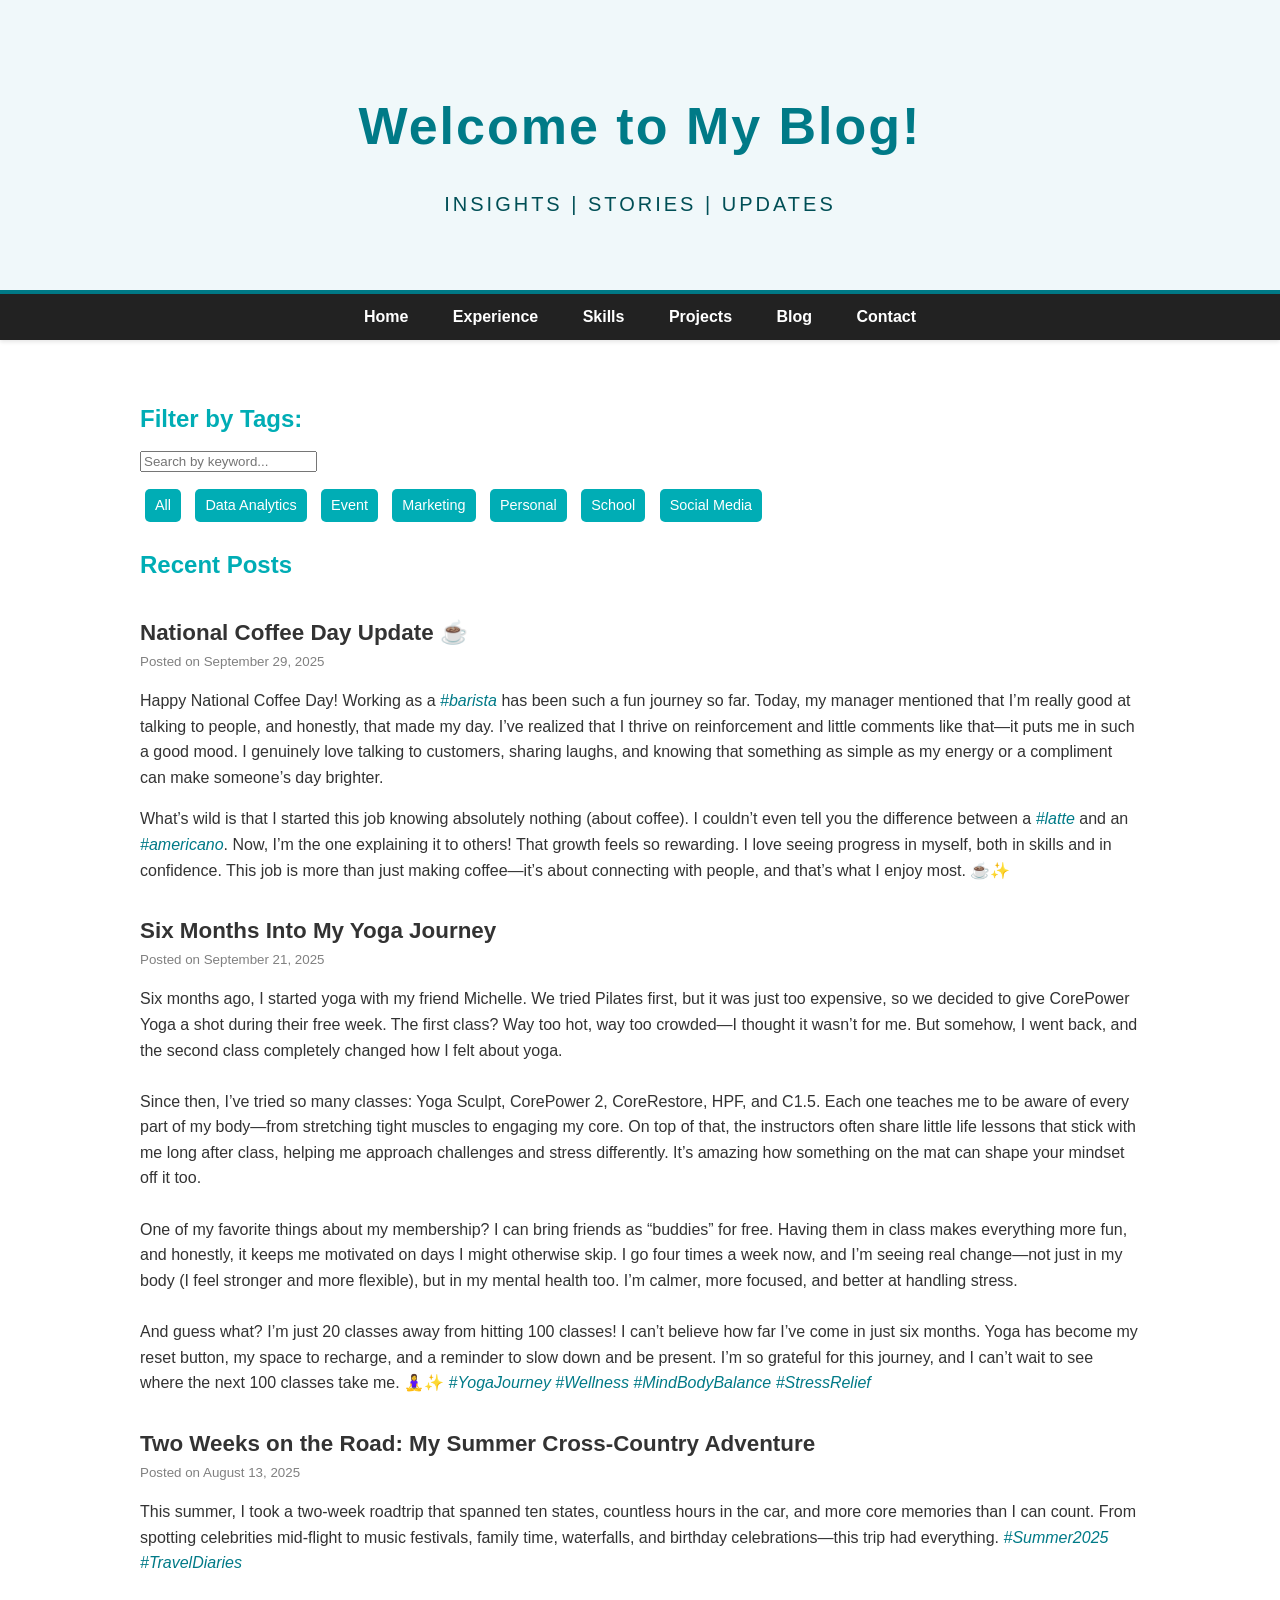
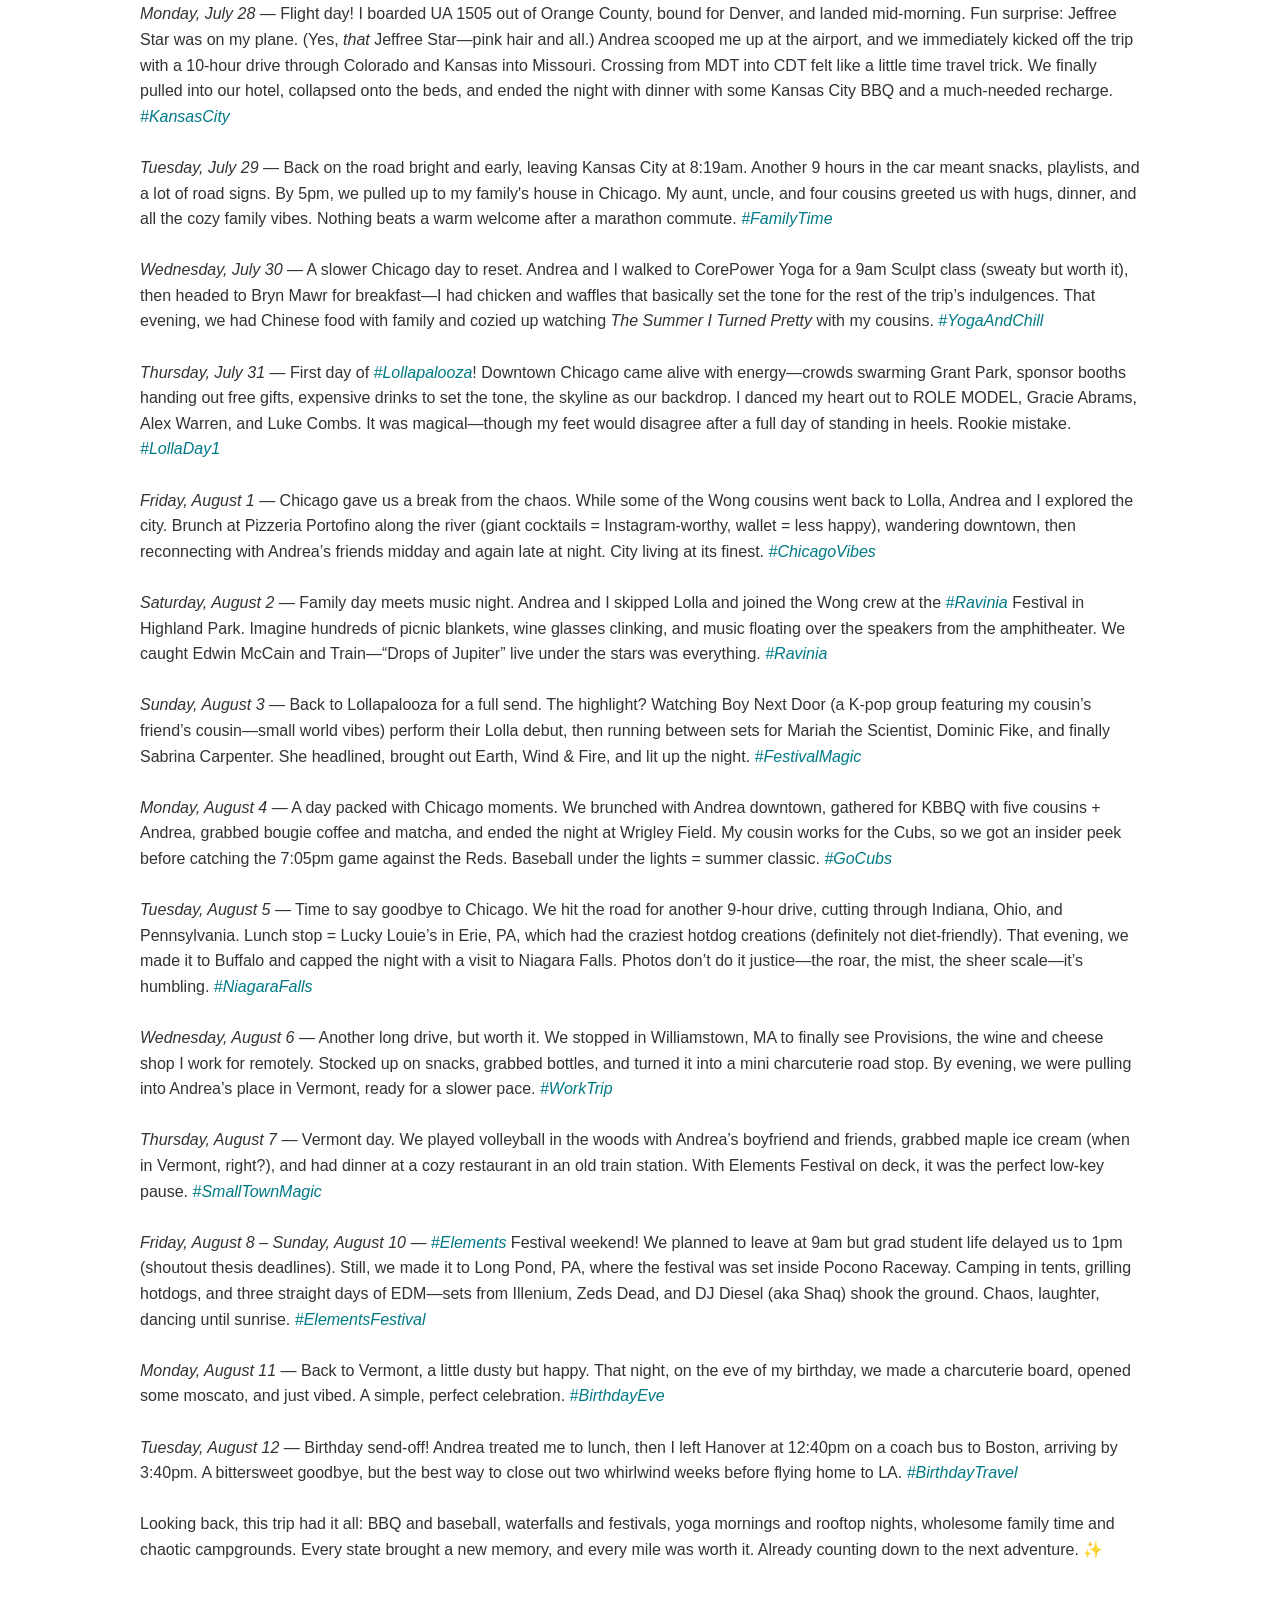
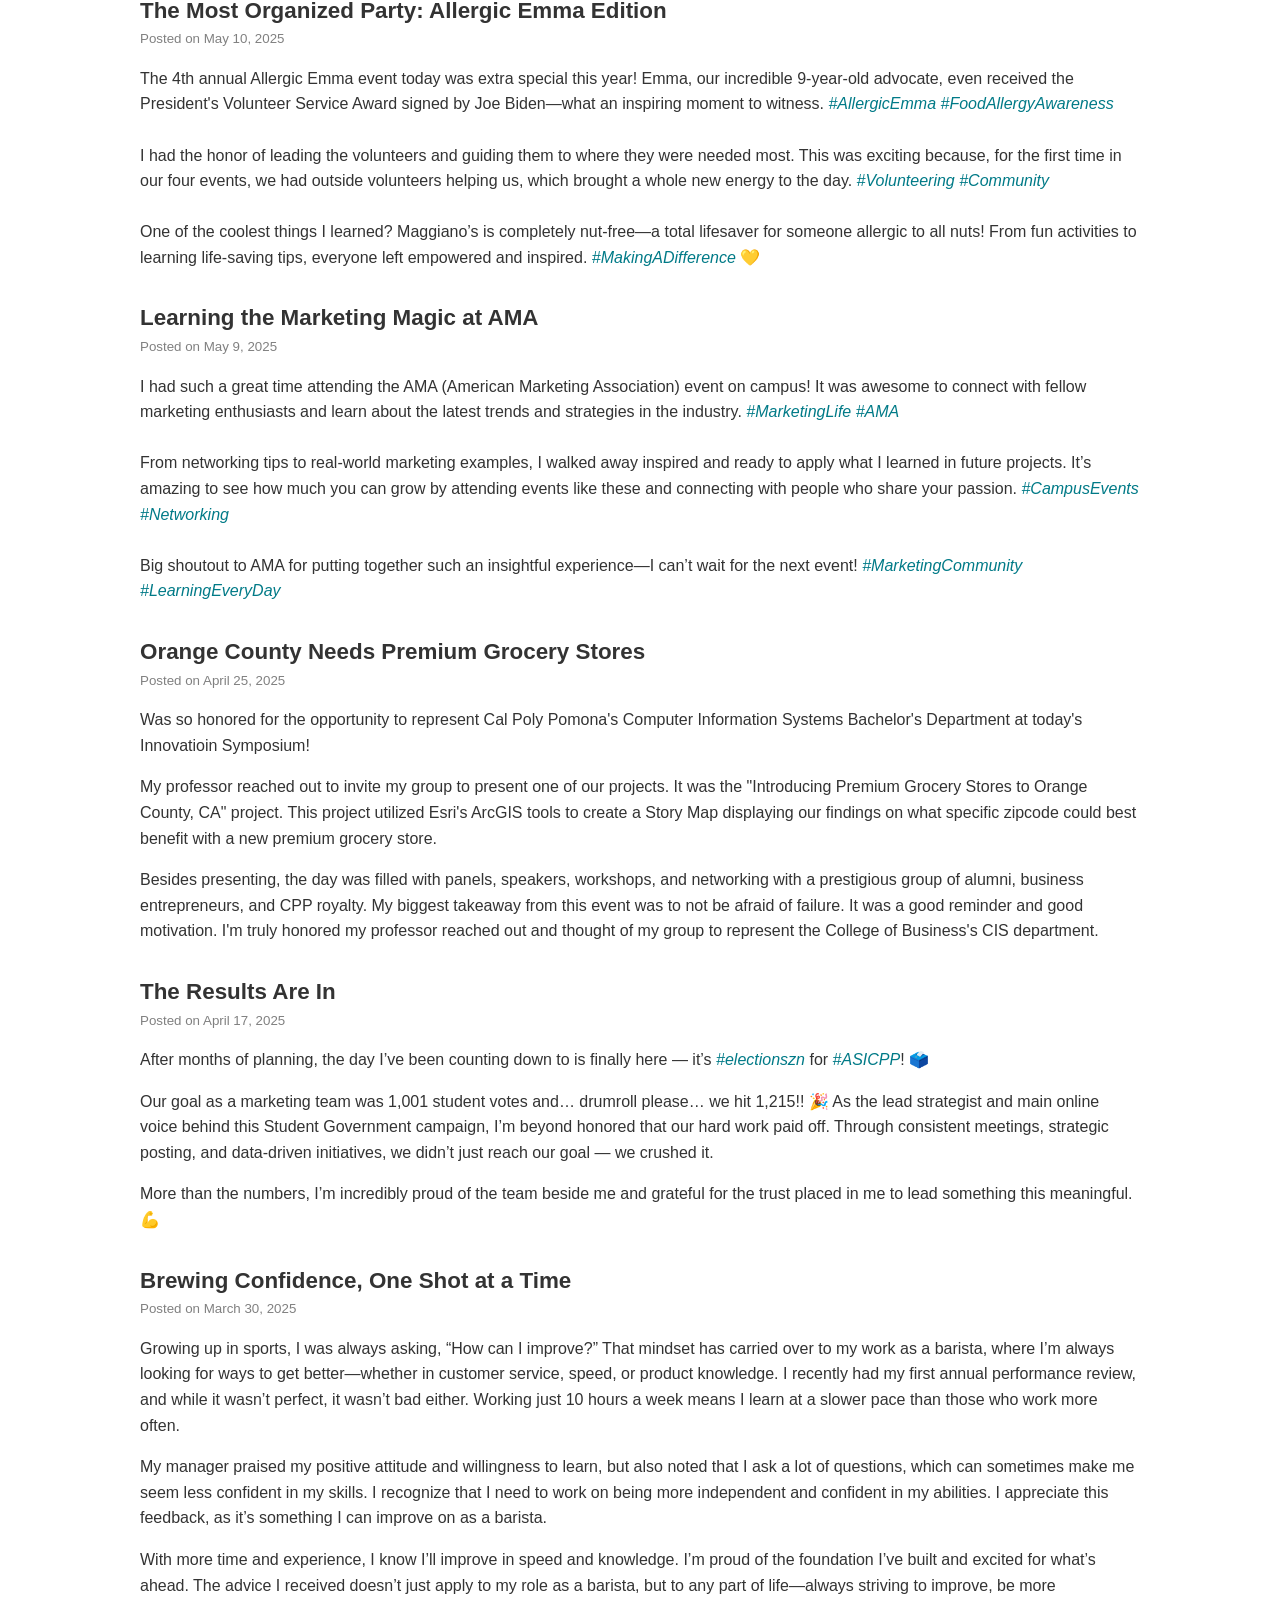
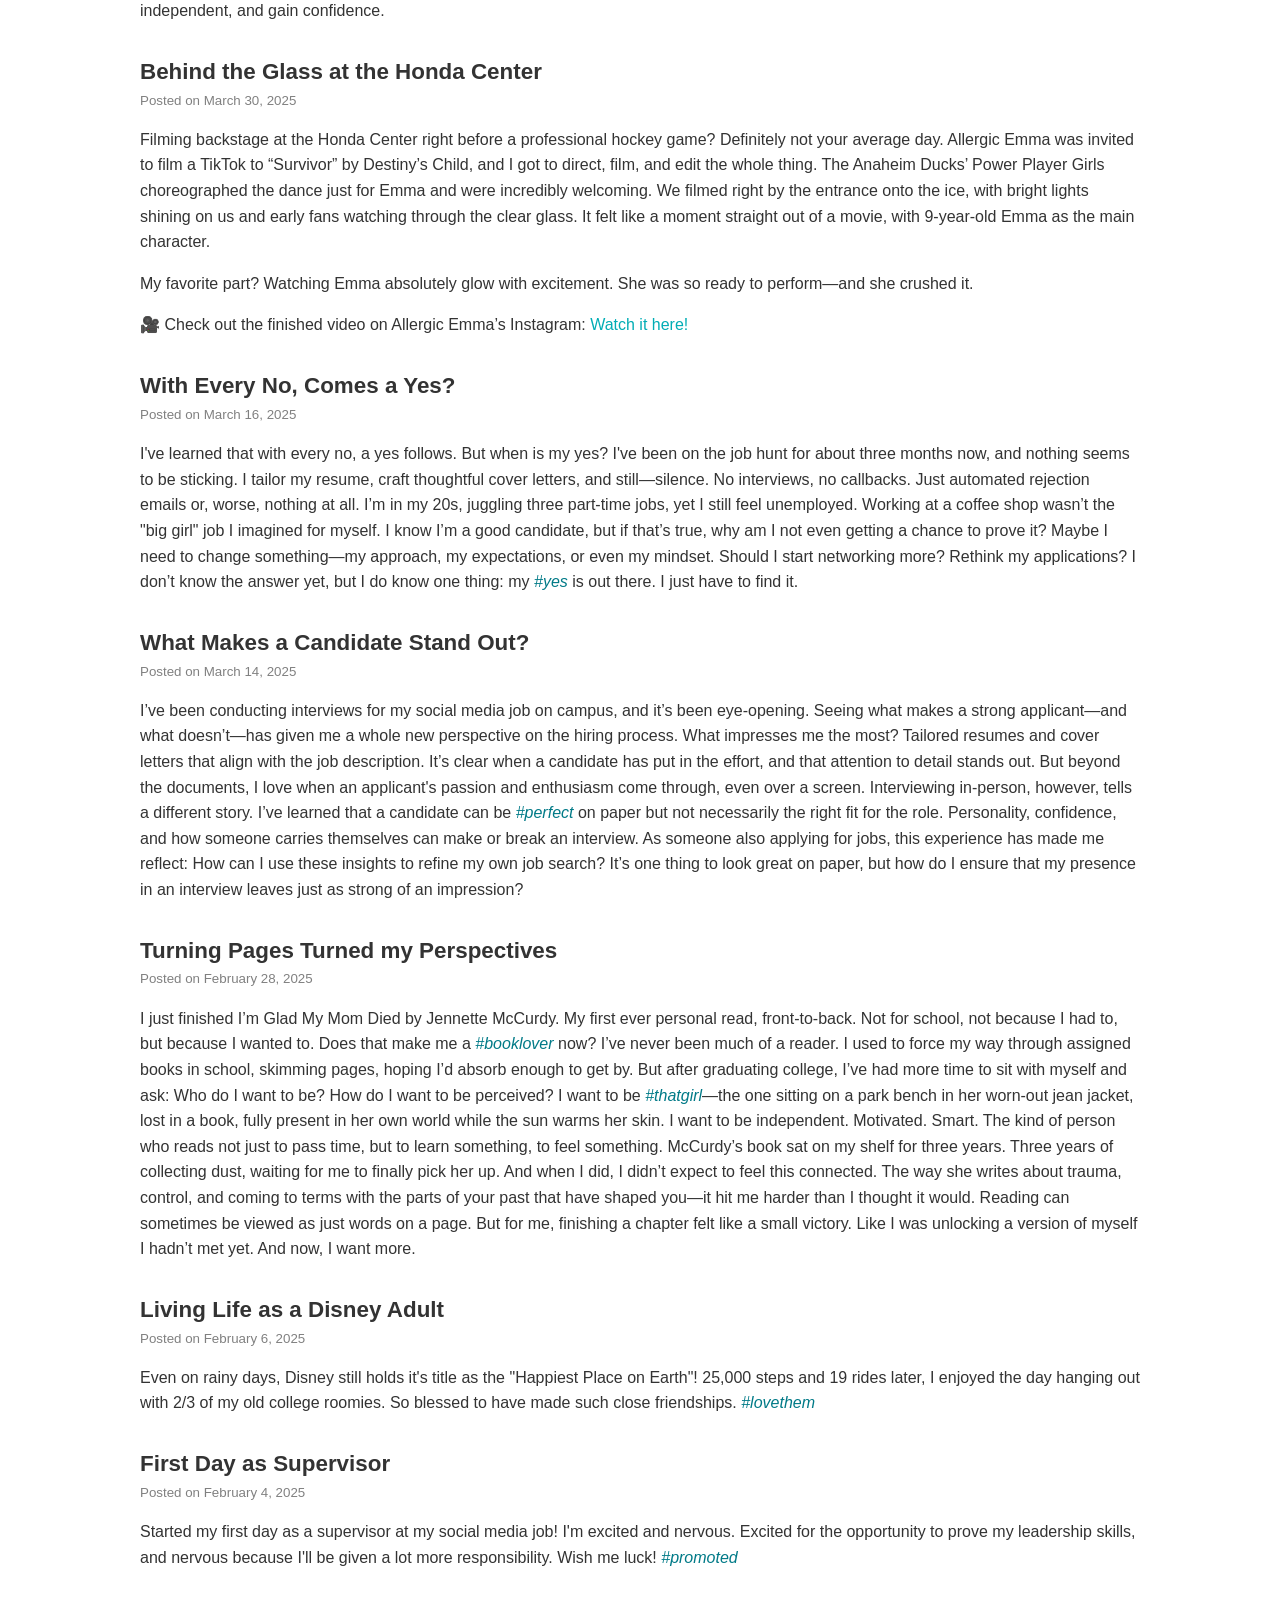
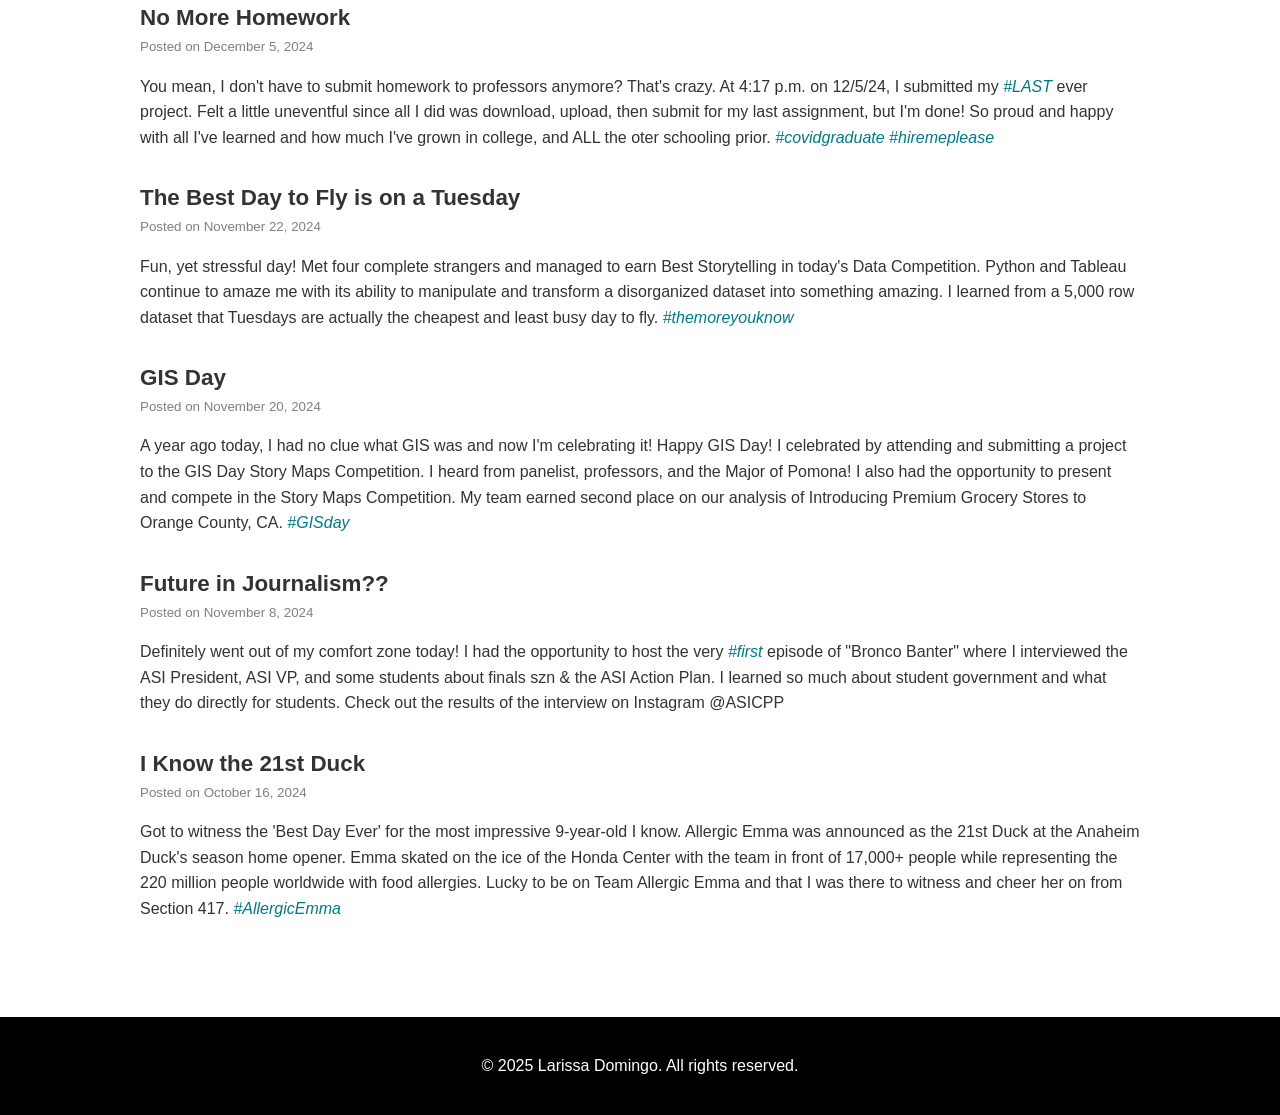
==== commit 58b070a2: "Update blog.html" ====
--- a/blog.html
+++ b/blog.html
@@ -22,11 +22,16 @@
     </style>
 </head>
 <body>
-    <header>
-        <h1>Welcome to My Blog!</h1>
-        <p>Insights | Stories | Updates</p>
+
+    <header style="text-align: center; padding: 50px 20px; background-color: #f0f8fa; border-bottom: 4px solid #007a87;">
+        <h1 style="font-family: 'Montserrat', sans-serif; font-size: 52px; color: #007a87; margin-bottom: 8px; letter-spacing: 2px;">
+            Welcome to My Blog!
+        </h1>
+        <p style="font-family: 'Roboto', sans-serif; font-size: 20px; color: #004f56; font-weight: 500; text-transform: uppercase; letter-spacing: 3px;">
+            Insights | Stories | Updates
+        </p>
     </header>
-
+    
     <nav class="topnav">
         <div id="myLinks">
             <a href="index.html" class="active">Home</a>
@@ -40,6 +45,7 @@
     </nav>    
     
 
+    
     <section id="blog">
         <h2>Filter by Tags:</h2>
         <input type="text" id="search-input" onkeyup="searchPosts()" placeholder="Search by keyword...">
@@ -55,7 +61,66 @@
         
         <h2 id="post-heading">Recent Posts</h2>
 
-        <div class="post" data-tags="Data">
+        <div class="post" data-tags="Personal"> 
+            <h3 style="margin-bottom: 2px;">National Coffee Day Update ☕</h3>
+            <small style="display: block; margin-top: -2px; color: gray;">Posted on September 29, 2025</small>
+            <p>Happy National Coffee Day! Working as a #barista has been such a fun journey so far. Today, my manager mentioned that I’m really good at talking to people, and honestly, that made my day. I’ve realized that I thrive on reinforcement and little comments like that—it puts me in such a good mood. I genuinely love talking to customers, sharing laughs, and knowing that something as simple as my energy or a compliment can make someone’s day brighter.</p>
+            <p>What’s wild is that I started this job knowing absolutely nothing (about coffee). I couldn’t even tell you the difference between a #latte and an #americano. Now, I’m the one explaining it to others! That growth feels so rewarding. I love seeing progress in myself, both in skills and in confidence. This job is more than just making coffee—it’s about connecting with people, and that’s what I enjoy most. ☕✨</p>
+        </div>
+
+        <div class="post" data-tags="Personal">
+            <h3 style="margin-bottom: 2px;">Six Months Into My Yoga Journey</h3>
+            <small style="display: block; margin-top: -2px; color: gray;">Posted on September 21, 2025</small>
+            <p>
+                Six months ago, I started yoga with my friend Michelle. We tried Pilates first, but it was just too expensive, so we decided to give CorePower Yoga a shot during their free week. The first class? Way too hot, way too crowded—I thought it wasn’t for me. But somehow, I went back, and the second class completely changed how I felt about yoga.<br><br>
+                
+                Since then, I’ve tried so many classes: Yoga Sculpt, CorePower 2, CoreRestore, HPF, and C1.5. Each one teaches me to be aware of every part of my body—from stretching tight muscles to engaging my core. On top of that, the instructors often share little life lessons that stick with me long after class, helping me approach challenges and stress differently. It’s amazing how something on the mat can shape your mindset off it too.<br><br>
+                
+                One of my favorite things about my membership? I can bring friends as “buddies” for free. Having them in class makes everything more fun, and honestly, it keeps me motivated on days I might otherwise skip. I go four times a week now, and I’m seeing real change—not just in my body (I feel stronger and more flexible), but in my mental health too. I’m calmer, more focused, and better at handling stress.<br><br>
+                
+                And guess what? I’m just 20 classes away from hitting 100 classes! I can’t believe how far I’ve come in just six months. Yoga has become my reset button, my space to recharge, and a reminder to slow down and be present. I’m so grateful for this journey, and I can’t wait to see where the next 100 classes take me. 🧘‍♀️✨ #YogaJourney #Wellness #MindBodyBalance #StressRelief
+            </p>
+        </div>
+        
+        <div class="post" data-tags="Personal">
+            <h3 style="margin-bottom: 2px;">Two Weeks on the Road: My Summer Cross-Country Adventure</h3>
+            <small style="display: block; margin-top: -2px; color: gray;">Posted on August 13, 2025</small>
+            <p>
+                This summer, I took a two-week roadtrip that spanned ten states, countless hours in the car, and more core memories than I can count. From spotting celebrities mid-flight to music festivals, family time, waterfalls, and birthday celebrations—this trip had everything. #Summer2025 #TravelDiaries<br><br>
+        
+                <i>Monday, July 28</i> — Flight day! I boarded UA 1505 out of Orange County, bound for Denver, and landed mid-morning. Fun surprise: Jeffree Star was on my plane. (Yes, <i>that</i> Jeffree Star—pink hair and all.) Andrea scooped me up at the airport, and we immediately kicked off the trip with a 10-hour drive through Colorado and Kansas into Missouri. Crossing from MDT into CDT felt like a little time travel trick. We finally pulled into our hotel, collapsed onto the beds, and ended the night with dinner with some Kansas City BBQ and a much-needed recharge. #KansasCity<br><br>
+
+                <i>Tuesday, July 29</i> — Back on the road bright and early, leaving Kansas City at 8:19am. Another 9 hours in the car meant snacks, playlists, and a lot of road signs. By 5pm, we pulled up to my family's house in Chicago. My aunt, uncle, and four cousins greeted us with hugs, dinner, and all the cozy family vibes. Nothing beats a warm welcome after a marathon commute. #FamilyTime<br><br>
+                
+                <i>Wednesday, July 30</i> — A slower Chicago day to reset. Andrea and I walked to CorePower Yoga for a 9am Sculpt class (sweaty but worth it), then headed to Bryn Mawr for breakfast—I had chicken and waffles that basically set the tone for the rest of the trip’s indulgences. That evening, we had Chinese food with family and cozied up watching <i>The Summer I Turned Pretty</i> with my cousins. #YogaAndChill<br><br>
+                
+                <i>Thursday, July 31</i> — First day of #Lollapalooza! Downtown Chicago came alive with energy—crowds swarming Grant Park, sponsor booths handing out free gifts, expensive drinks to set the tone, the skyline as our backdrop. I danced my heart out to ROLE MODEL, Gracie Abrams, Alex Warren, and Luke Combs. It was magical—though my feet would disagree after a full day of standing in heels. Rookie mistake. #LollaDay1<br><br>
+                
+                <i>Friday, August 1</i> — Chicago gave us a break from the chaos. While some of the Wong cousins went back to Lolla, Andrea and I explored the city. Brunch at Pizzeria Portofino along the river (giant cocktails = Instagram-worthy, wallet = less happy), wandering downtown, then reconnecting with Andrea’s friends midday and again late at night. City living at its finest. #ChicagoVibes<br><br>
+                
+                <i>Saturday, August 2</i> — Family day meets music night. Andrea and I skipped Lolla and joined the Wong crew at the #Ravinia Festival in Highland Park. Imagine hundreds of picnic blankets, wine glasses clinking, and music floating over the speakers from the amphitheater. We caught Edwin McCain and Train—“Drops of Jupiter” live under the stars was everything. #Ravinia<br><br>
+                
+                <i>Sunday, August 3</i> — Back to Lollapalooza for a full send. The highlight? Watching Boy Next Door (a K-pop group featuring my cousin’s friend’s cousin—small world vibes) perform their Lolla debut, then running between sets for Mariah the Scientist, Dominic Fike, and finally Sabrina Carpenter. She headlined, brought out Earth, Wind & Fire, and lit up the night. #FestivalMagic<br><br>
+                
+                <i>Monday, August 4</i> — A day packed with Chicago moments. We brunched with Andrea downtown, gathered for KBBQ with five cousins + Andrea, grabbed bougie coffee and matcha, and ended the night at Wrigley Field. My cousin works for the Cubs, so we got an insider peek before catching the 7:05pm game against the Reds. Baseball under the lights = summer classic. #GoCubs<br><br>
+                
+                <i>Tuesday, August 5</i> — Time to say goodbye to Chicago. We hit the road for another 9-hour drive, cutting through Indiana, Ohio, and Pennsylvania. Lunch stop = Lucky Louie’s in Erie, PA, which had the craziest hotdog creations (definitely not diet-friendly). That evening, we made it to Buffalo and capped the night with a visit to Niagara Falls. Photos don’t do it justice—the roar, the mist, the sheer scale—it’s humbling. #NiagaraFalls<br><br>
+                
+                <i>Wednesday, August 6</i> — Another long drive, but worth it. We stopped in Williamstown, MA to finally see Provisions, the wine and cheese shop I work for remotely. Stocked up on snacks, grabbed bottles, and turned it into a mini charcuterie road stop. By evening, we were pulling into Andrea’s place in Vermont, ready for a slower pace. #WorkTrip<br><br>
+                
+                <i>Thursday, August 7</i> — Vermont day. We played volleyball in the woods with Andrea’s boyfriend and friends, grabbed maple ice cream (when in Vermont, right?), and had dinner at a cozy restaurant in an old train station. With Elements Festival on deck, it was the perfect low-key pause. #SmallTownMagic<br><br>
+                
+                <i>Friday, August 8 – Sunday, August 10</i> — #Elements Festival weekend! We planned to leave at 9am but grad student life delayed us to 1pm (shoutout thesis deadlines). Still, we made it to Long Pond, PA, where the festival was set inside Pocono Raceway. Camping in tents, grilling hotdogs, and three straight days of EDM—sets from Illenium, Zeds Dead, and DJ Diesel (aka Shaq) shook the ground. Chaos, laughter, dancing until sunrise. #ElementsFestival<br><br>
+                
+                <i>Monday, August 11</i> — Back to Vermont, a little dusty but happy. That night, on the eve of my birthday, we made a charcuterie board, opened some moscato, and just vibed. A simple, perfect celebration. #BirthdayEve<br><br>
+                
+                <i>Tuesday, August 12</i> — Birthday send-off! Andrea treated me to lunch, then I left Hanover at 12:40pm on a coach bus to Boston, arriving by 3:40pm. A bittersweet goodbye, but the best way to close out two whirlwind weeks before flying home to LA. #BirthdayTravel<br><br>
+                
+                Looking back, this trip had it all: BBQ and baseball, waterfalls and festivals, yoga mornings and rooftop nights, wholesome family time and chaotic campgrounds. Every state brought a new memory, and every mile was worth it. Already counting down to the next adventure. ✨
+            </p>
+        </div>        
+        
+        <div class="post" data-tags="Event">
             <h3 style="margin-bottom: 2px;">The Most Organized Party: Allergic Emma Edition</h3>
             <small style="display: block; margin-top: -2px; color: gray;">Posted on May 10, 2025</small>
             <p>
@@ -66,9 +131,9 @@
         </div>
         
 
-        <div class="post" data-tags="Data">
+        <div class="post" data-tags="Marketing">
             <h3 style="margin-bottom: 2px;">Learning the Marketing Magic at AMA</h3>
-            <small style="display: block; margin-top: -2px; color: gray;">Posted on September 25, 2025</small>
+            <small style="display: block; margin-top: -2px; color: gray;">Posted on May 9, 2025</small>
             <p>
                 I had such a great time attending the AMA (American Marketing Association) event on campus! It was awesome to connect with fellow marketing enthusiasts and learn about the latest trends and strategies in the industry. #MarketingLife #AMA<br><br>
                 From networking tips to real-world marketing examples, I walked away inspired and ready to apply what I learned in future projects. It’s amazing to see how much you can grow by attending events like these and connecting with people who share your passion. #CampusEvents #Networking<br><br>
@@ -76,7 +141,7 @@
             </p>        
         </div>
 
-        <div class="post" data-tags="Marketing">
+        <div class="post" data-tags="Data">
             <h3 style="margin-bottom: 2px;">Orange County Needs Premium Grocery Stores</h3>
             <small style="display: block; margin-top: -2px; color: gray;">Posted on April 25, 2025</small>
             <p>Was so honored for the opportunity to represent Cal Poly Pomona's Computer Information Systems Bachelor's Department at today's Innovatioin Symposium!</p>
